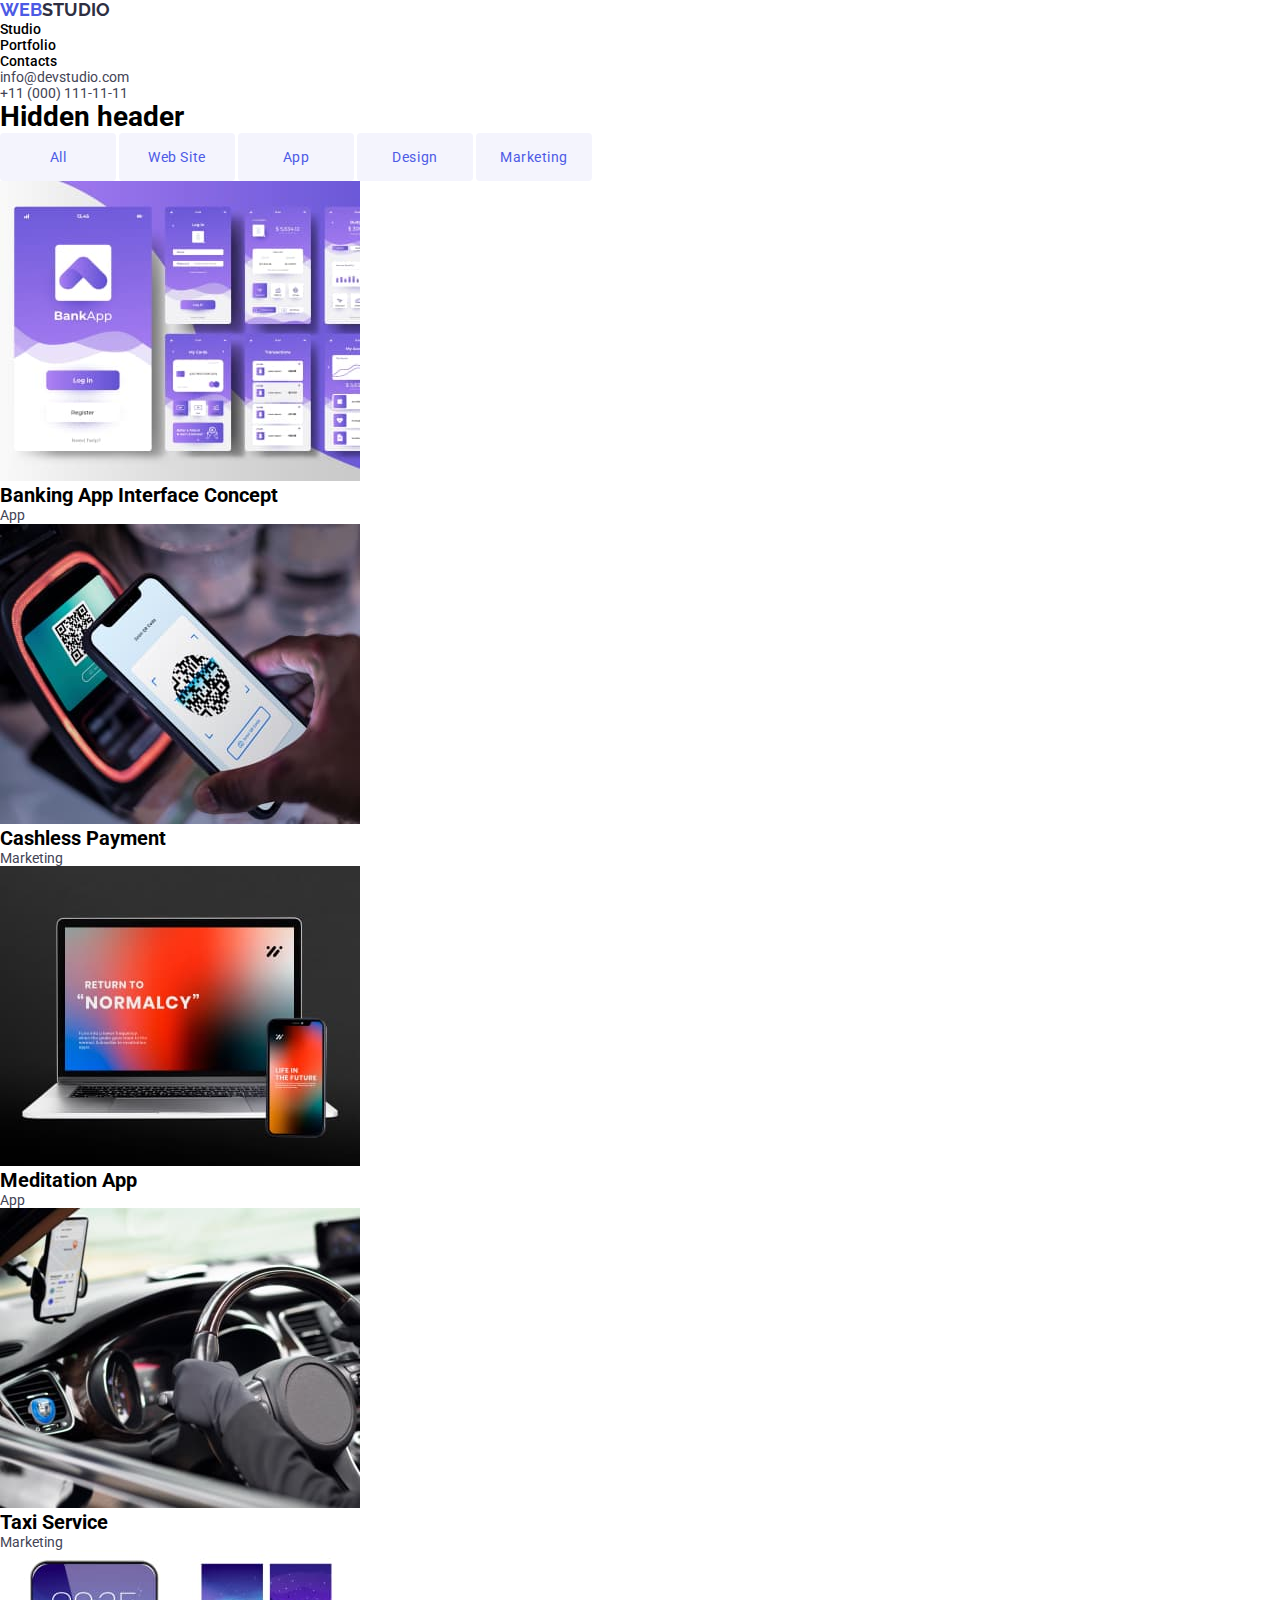
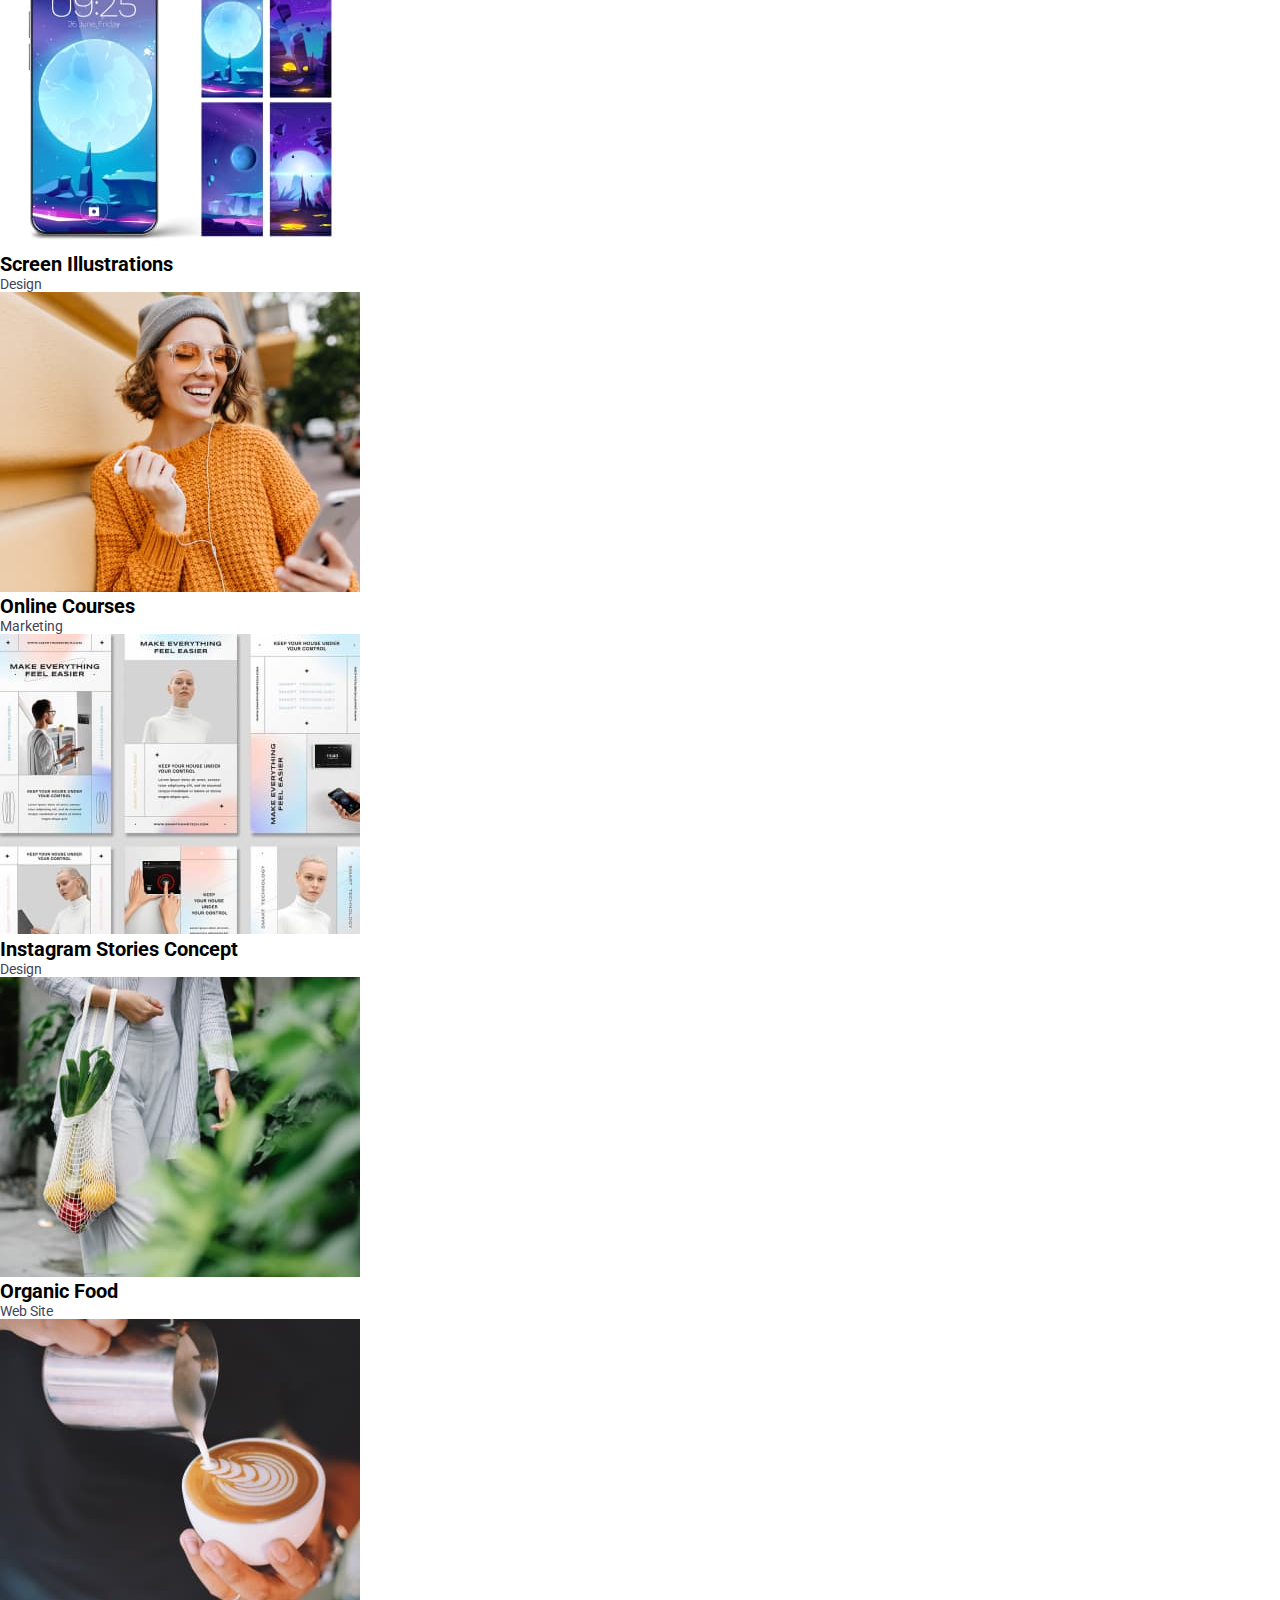
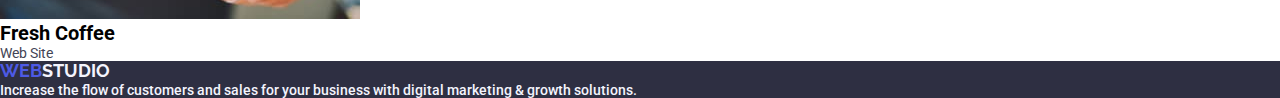
==== portfolio.html @ e1ffbc06 "check" ====
<!DOCTYPE html>
<html lang="en">
  <head>
    <meta charset="UTF-8" />
    <meta http-equiv="X-UA-Compatible" content="IE=edge" />
    <meta name="viewport" content="width=device-width, initial-scale=1.0" />
    <title>Document</title>
    <link
      rel="stylesheet"
      href="https://cdn.jsdelivr.net/npm/modern-normalize@1.1.0/modern-normalize.min.css"
    />
    <link rel="preconnect" href="https://fonts.googleapis.com" />
    <link rel="preconnect" href="https://fonts.gstatic.com" crossorigin />
    <link
      href="https://fonts.googleapis.com/css2?family=Raleway:wght@800&family=Roboto:wght@400;500;700;900&display=swap"
      rel="stylesheet"
    />
    <link rel="stylesheet" href="./css/styles.css" />
  </head>

  <body>
    <!-- Header -->
    <header>
      <!-- Navigation -->
      <nav class="page-nav">
        <!-- Logo -->
        <a href="./index.html" class="logo">Web<span>Studio</span></a>
        <ul class="nav-list">
          <li class="nav-item">
            <a href="./index.html" class="nav_link">Studio</a>
          </li>
          <li class="nav-item">
            <a href="./portfolio.html" class="nav_link">Portfolio</a>
          </li>
          <li class="nav-item"><a href="#" class="nav_link">Contacts</a></li>
        </ul>
      </nav>
      <address class="page-address">
        <ul class="address-list">
          <li class="address_item">
            <a href="mailto:info@devstudio.com" class="address_link"
              >info@devstudio.com</a
            >
          </li>
          <li class="address_item">
            <a href="tel:+110001111111" class="address_link"
              >+11 (000) 111-11-11</a
            >
          </li>
        </ul>
      </address>
    </header>
    <!-- Main -->
    <main>
      <!-- Main Section -->
      <section>
        <h1>Hidden header</h1>
        <button type="button" class="filter-button">All</button>
        <button type="button" class="filter-button">Web Site</button>
        <button type="button" class="filter-button">App</button>
        <button type="button" class="filter-button">Design</button>
        <button type="button" class="filter-button">Marketing</button>

        <ul class="filter-list">
          <li class="list_item">
            <img
              src="./images/first_app.jpg"
              alt="our project"
              class="list_img"
              width="360"
              height="300"
            />
            <h3 class="list_header">Banking App Interface Concept</h3>
            <p class="list_text">App</p>
          </li>
          <li class="list_item">
            <img
              src="./images/first_marketing.jpg"
              alt="our project"
              class="list_img"
              width="360"
              height="300"
            />
            <h3 class="list_header">Cashless Payment</h3>
            <p class="list_text">Marketing</p>
          </li>
          <li class="list_item">
            <img
              src="./images/second_app.jpg"
              alt="our project"
              class="list_img"
              width="360"
              height="300"
            />
            <h3 class="list_header">Meditation App</h3>
            <p class="list_text">App</p>
          </li>
          <li class="list_item">
            <img
              src="./images/second_marketing.jpg"
              alt="our project"
              class="list_img"
              width="360"
              height="300"
            />
            <h3 class="list_header">Taxi Service</h3>
            <p class="list_text">Marketing</p>
          </li>
          <li class="list_item">
            <img
              src="./images/first_design.jpg"
              alt="our project"
              class="list_img"
              width="360"
              height="300"
            />
            <h3 class="list_header">Screen Illustrations</h3>
            <p class="list_text">Design</p>
          </li>
          <li class="list_item">
            <img
              src="./images/trird_marketing.jpg"
              alt="our project"
              class="list_img"
              width="360"
              height="300"
            />
            <h3 class="list_header">Online Courses</h3>
            <p class="list_text">Marketing</p>
          </li>
          <li class="list_item">
            <img
              src="./images/second_design.jpg"
              alt="our project"
              class="list_img"
              width="360"
              height="300"
            />
            <h3 class="list_header">Instagram Stories Concept</h3>
            <p class="list_text">Design</p>
          </li>
          <li class="list_item">
            <img
              src="./images/first_web-site.jpg"
              alt="our project"
              class="list_img"
              width="360"
              height="300"
            />
            <h3 class="list_header">Organic Food</h3>
            <p class="list_text">Web Site</p>
          </li>
          <li class="list_item">
            <img
              src="./images/second_website.jpg"
              alt="our project"
              class="list_img"
              width="360"
              height="300"
            />
            <h3 class="list_header">Fresh Coffee</h3>
            <p class="list_text">Web Site</p>
          </li>
        </ul>
      </section>
    </main>
    <footer class="footer">
      <!-- Logo -->
      <a href="./index.html" class="logo">Web<span>Studio</span></a>
      <p class="footer-text">
        Increase the flow of customers and sales for your business with digital
        marketing &AMP; growth solutions.
      </p>
    </footer>
  </body>
</html>
---- css/styles.css ----
:root {
  --whitebackground: #ffffff;
  --herobackground: #2e2f42;
  --footerbackground: #2e2f42;
  --primarycolor: #2e2f42;
  --textcolor: #434455;
  --textfooter: #f4f4fd;
  --whitetext: #ffffff;

  --logofont: "Raleway", sans-serif;
  --primaryfont: "Roboto", sans-serif;
}
body {
  font-family: var(--primaryfont);
  font-size: 14px;
  font-weight: 500;
  /* line-height: 20px; */
  letter-spacing: 2%;
  background-color: var(--whitebackground);
}
h1,
h2,
h3,
h4,
h5,
h6,
p {
  margin: 0;
}
button {
  cursor: pointer;
  padding: 0;
}
a {
  text-decoration: none;
}
ul,
li {
  list-style-type: none;
  margin: 0;
  padding: 0;
}
address {
  font-style: normal;
}
.logo {
  font-family: var(--logofont);
  font-weight: 700;
  font-size: 18px;
  letter-spacing: 3%;
  text-transform: uppercase;
  color: #4d5ae5;
}
.logo span {
  color: #2e2f42;
}
.nav_link {
  color: var(--primaryfont);
}
.nav_link:hover,
.nav_link:active,
.nav_link:focus {
  color: #404bbf;
}
.address_link {
  font-weight: 400;
  color: var(--textcolor);
}
.address_link:hover,
.address_link:active,
.address_link:focus {
  color: #404bbf;
}
.hero {
  background-color: var(--herobackground);
}
.hero-header {
  font-size: 56px;
  font-weight: 700;
  /* line-height: 60px; */
  color: #ffffff;
  text-align: center;
}
.hero-button {
  background-color: #4d5ae5;
  border: none;
  border-radius: 4px;
  width: 169px;
  height: 56px;
  color: var(--whitetext);

  text-align: center;
}
.hero-button:hover,
.hero-button:active,
.hero-button:focus {
  background-color: #404bbf;
}
.list_header {
  font-size: 20px;
  /* line-height: 24px; */
}
.list_text {
  font-weight: 400;
  color: var(--textcolor);
}
.section-header {
  font-size: 36px;
  font-weight: 700;
  text-align: center;
}
.third-section {
  background-color: #f4f4fd;
}
.footer {
  background-color: var(--footerbackground);
}
.footer-text {
  color: #f4f4fd;
}
.footer span {
  color: #f4f4fd;
}
.filter-button {
  background: linear-gradient(0deg, #f4f4fd, #f4f4fd),
    linear-gradient(0deg, #e7e9fc, #e7e9fc);
  border: none;
  border-radius: 4px;
  width: 116px;
  height: 48px;
  color: #4d5ae5;
  letter-spacing: 0.04em;
  text-align: center;
}
.filter-button:hover,
.filter-button:active,
.filter-button:focus {
  color: var(--textfooter);
  background: #404bbf;
}
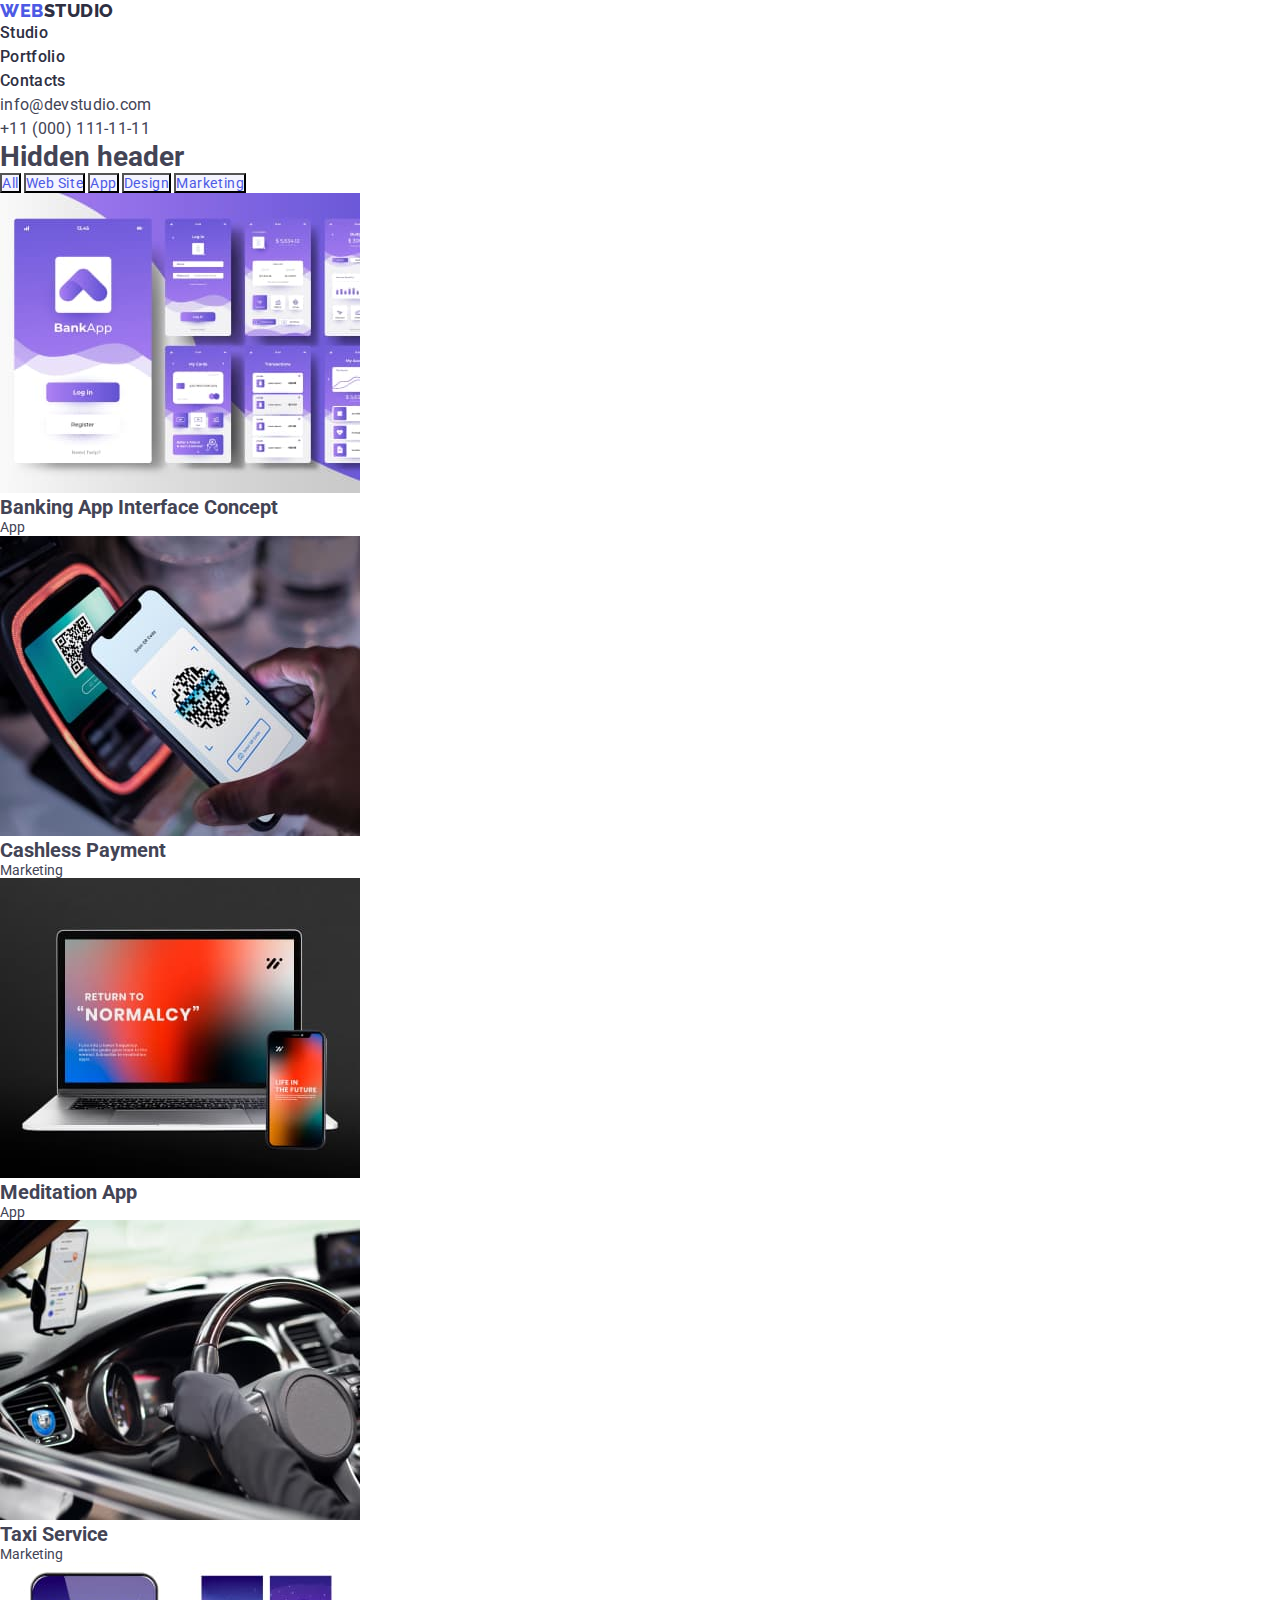
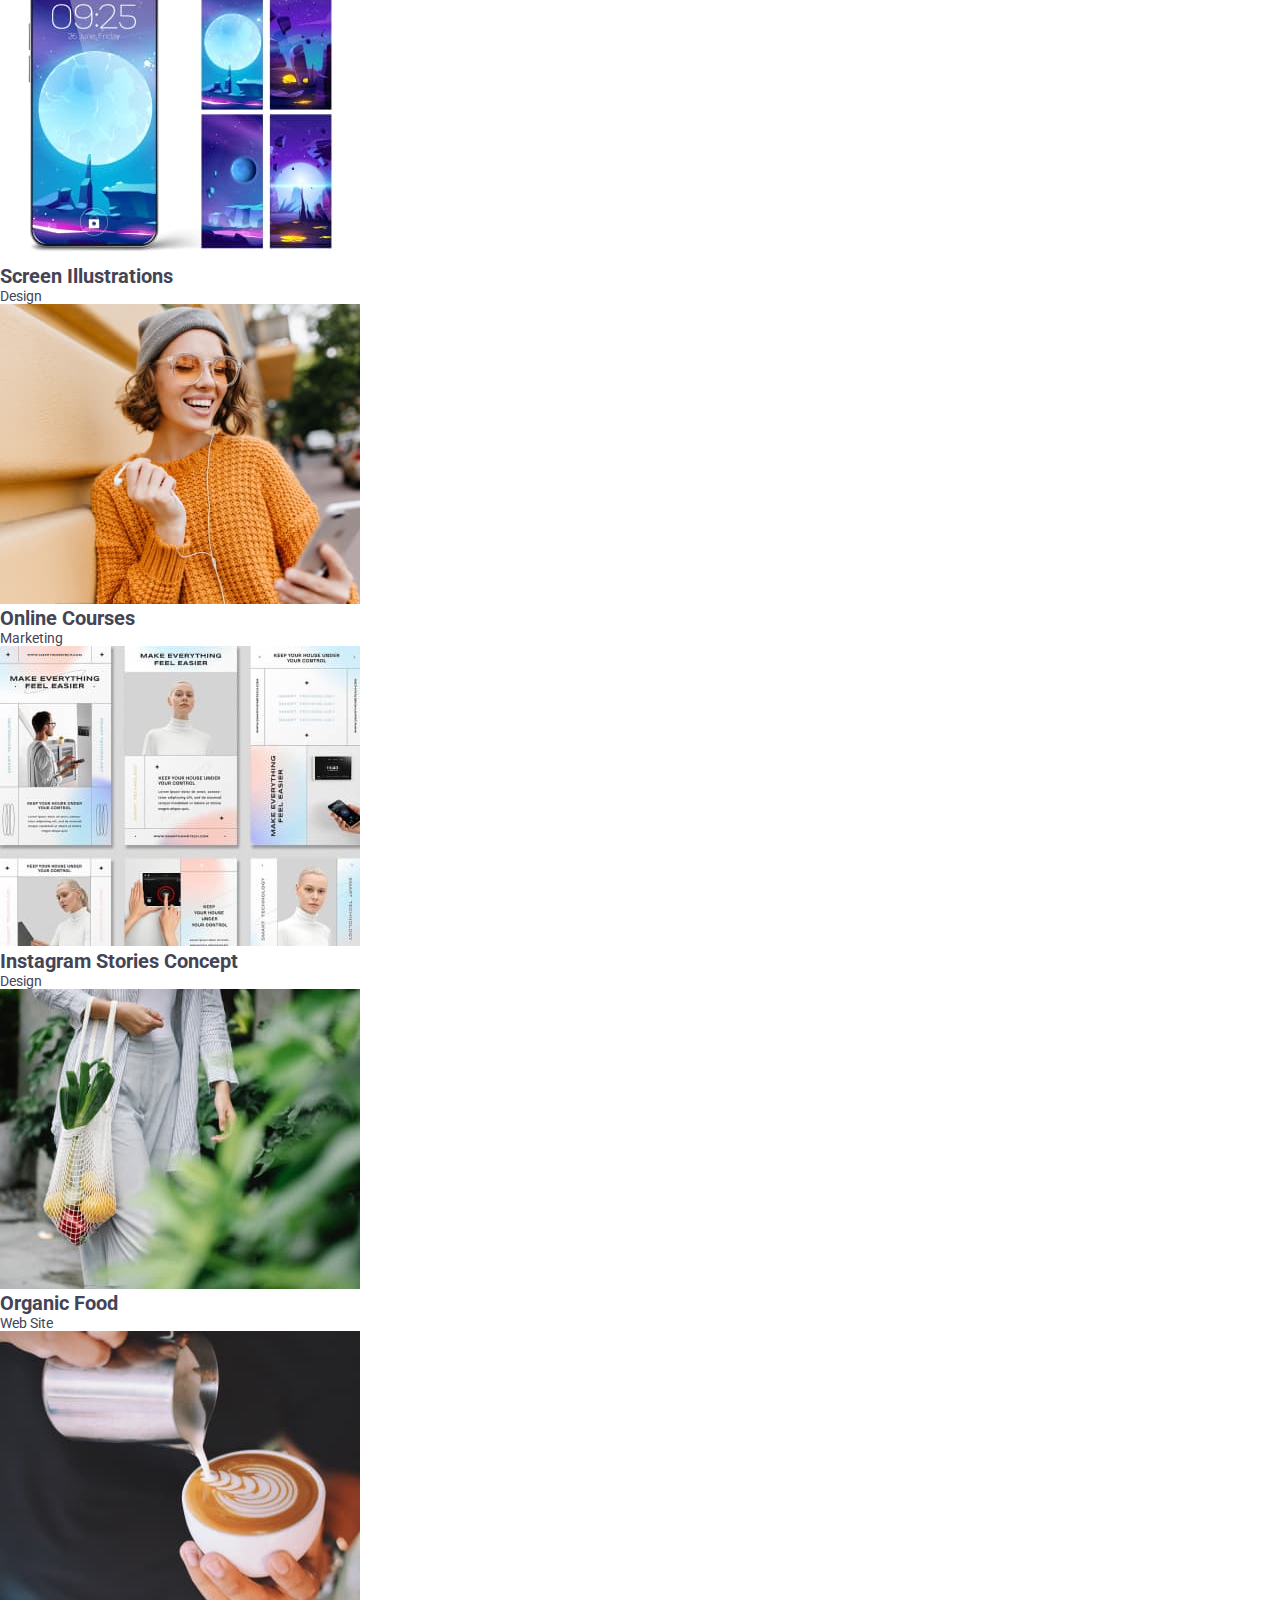
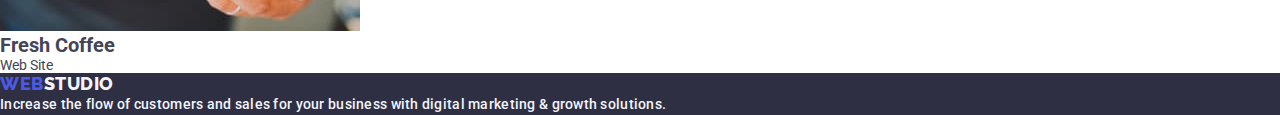
==== commit b126568e: "check" ====
--- a/portfolio.html
+++ b/portfolio.html
@@ -24,26 +24,30 @@
       <!-- Navigation -->
       <nav class="page-nav">
         <!-- Logo -->
-        <a href="./index.html" class="logo">Web<span>Studio</span></a>
-        <ul class="nav-list">
+        <a href="./index.html" class="link logo"
+          >Web<span class="logo_span">Studio</span></a
+        >
+        <ul class="nav-list list">
           <li class="nav-item">
-            <a href="./index.html" class="nav_link">Studio</a>
+            <a href="./index.html" class="nav_link link">Studio</a>
           </li>
           <li class="nav-item">
-            <a href="./portfolio.html" class="nav_link">Portfolio</a>
+            <a href="./portfolio.html" class="nav_link link">Portfolio</a>
           </li>
-          <li class="nav-item"><a href="#" class="nav_link">Contacts</a></li>
+          <li class="nav-item">
+            <a href="" class="nav_link link">Contacts</a>
+          </li>
         </ul>
       </nav>
       <address class="page-address">
-        <ul class="address-list">
+        <ul class="address-list list">
           <li class="address_item">
-            <a href="mailto:info@devstudio.com" class="address_link"
+            <a href="mailto:info@devstudio.com" class="address_link link"
               >info@devstudio.com</a
             >
           </li>
           <li class="address_item">
-            <a href="tel:+110001111111" class="address_link"
+            <a href="tel:+110001111111" class="address_link link"
               >+11 (000) 111-11-11</a
             >
           </li>
@@ -166,7 +170,9 @@
     </main>
     <footer class="footer">
       <!-- Logo -->
-      <a href="./index.html" class="logo">Web<span>Studio</span></a>
+      <a href="./index.html" class="logo link"
+        >Web<span class="logo_span">Studio</span></a
+      >
       <p class="footer-text">
         Increase the flow of customers and sales for your business with digital
         marketing &AMP; growth solutions.
--- a/css/styles.css
+++ b/css/styles.css
@@ -16,6 +16,7 @@
   font-weight: 500;
   /* line-height: 20px; */
   letter-spacing: 2%;
+  color: #434455;
   background-color: var(--whitebackground);
 }
 h1,
@@ -43,19 +44,31 @@
 address {
   font-style: normal;
 }
+.link {
+  text-decoration: none;
+}
+
 .logo {
   font-family: var(--logofont);
-  font-weight: 700;
+  font-weight: 800;
   font-size: 18px;
   letter-spacing: 3%;
+  line-height: 1.17;
+  letter-spacing: 0.03em;
   text-transform: uppercase;
   color: #4d5ae5;
 }
 .logo span {
   color: #2e2f42;
 }
+.list {
+  list-style: none;
+}
 .nav_link {
-  color: var(--primaryfont);
+  font-size: 16px;
+  color: #2e2f42;
+  letter-spacing: 0.02em;
+  line-height: 1.5;
 }
 .nav_link:hover,
 .nav_link:active,
@@ -65,6 +78,9 @@
 .address_link {
   font-weight: 400;
   color: var(--textcolor);
+  font-size: 16px;
+  line-height: 1.5;
+  letter-spacing: 0.02em;
 }
 .address_link:hover,
 .address_link:active,
@@ -83,10 +99,10 @@
 }
 .hero-button {
   background-color: #4d5ae5;
-  border: none;
-  border-radius: 4px;
-  width: 169px;
-  height: 56px;
+  /* border: none; */
+  /* border-radius: 4px; */
+  /* width: 169px;
+  height: 56px; */
   color: var(--whitetext);
 
   text-align: center;
@@ -117,6 +133,8 @@
 }
 .footer-text {
   color: #f4f4fd;
+  line-height: 1.5;
+  letter-spacing: 0.02em;
 }
 .footer span {
   color: #f4f4fd;
@@ -124,10 +142,10 @@
 .filter-button {
   background: linear-gradient(0deg, #f4f4fd, #f4f4fd),
     linear-gradient(0deg, #e7e9fc, #e7e9fc);
-  border: none;
-  border-radius: 4px;
-  width: 116px;
-  height: 48px;
+  /* border: none; */
+  /* border-radius: 4px; */
+  /* width: 116px;
+  height: 48px; */
   color: #4d5ae5;
   letter-spacing: 0.04em;
   text-align: center;
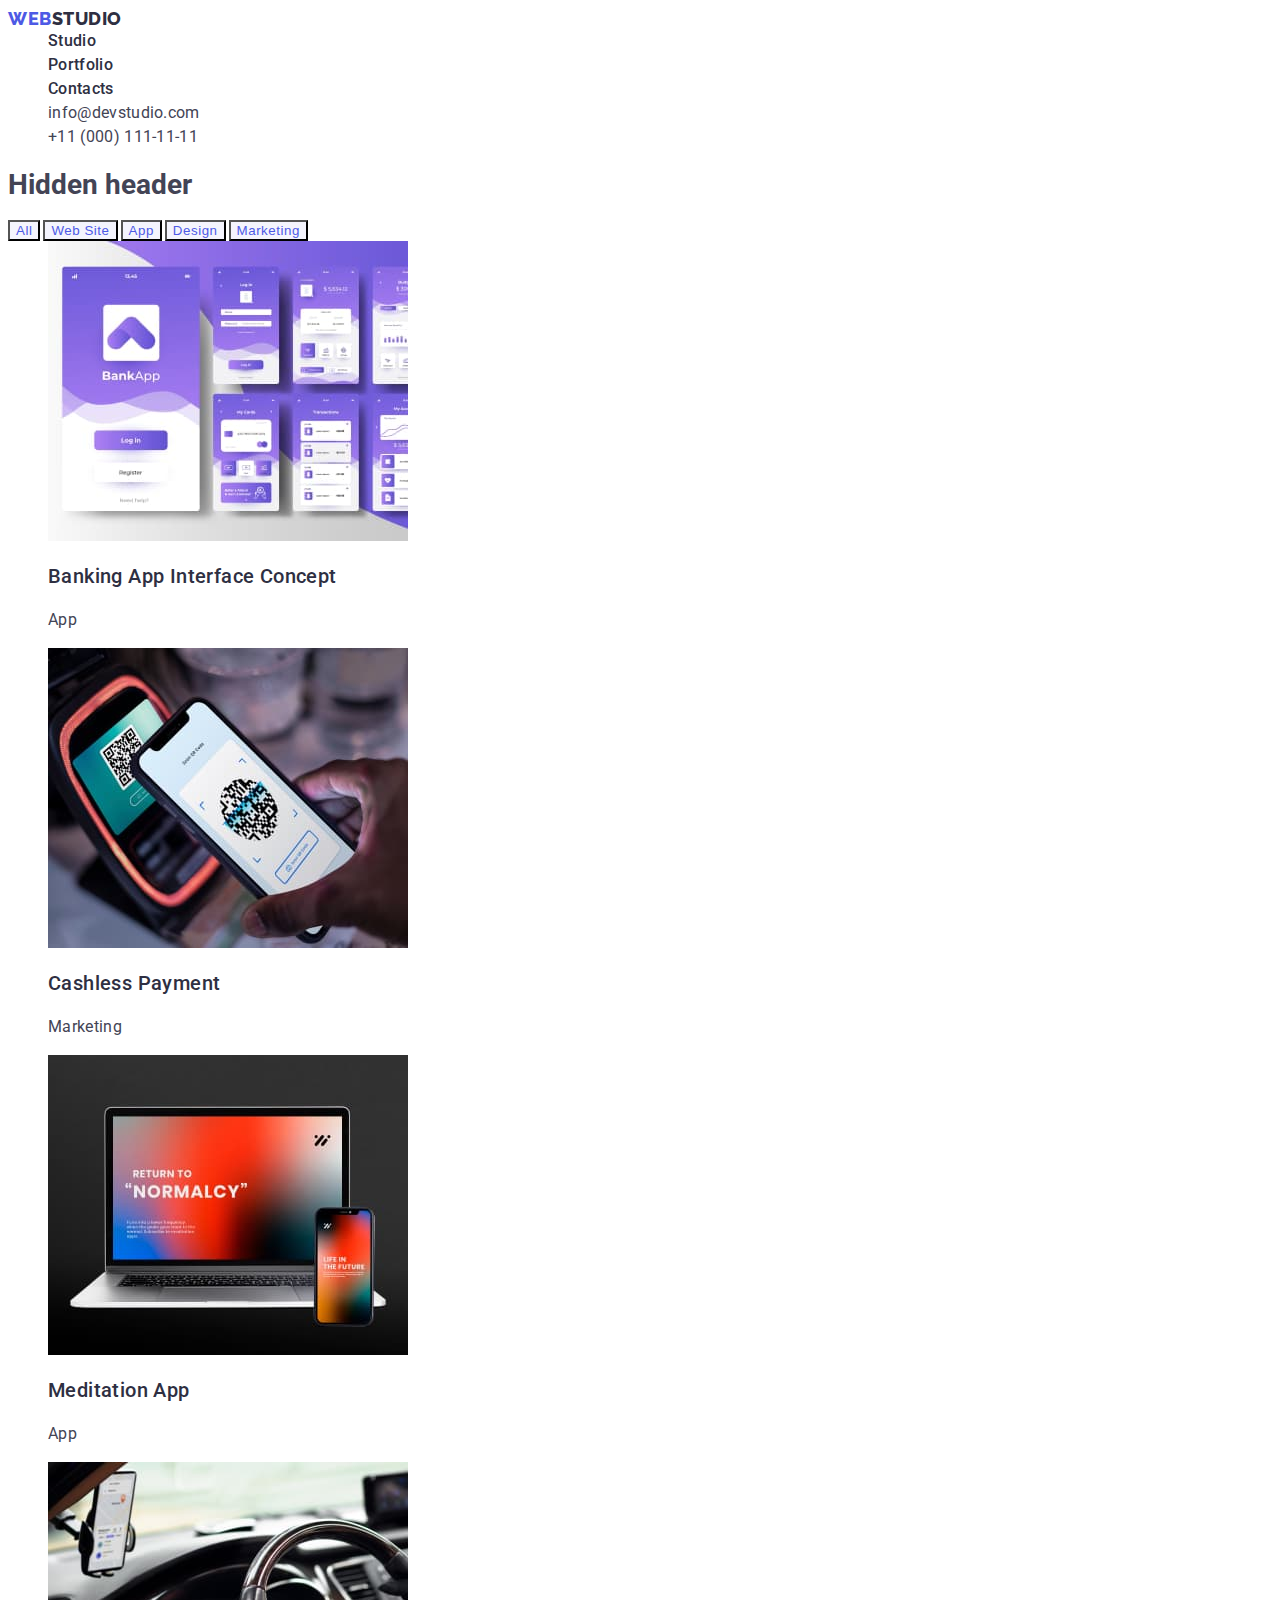
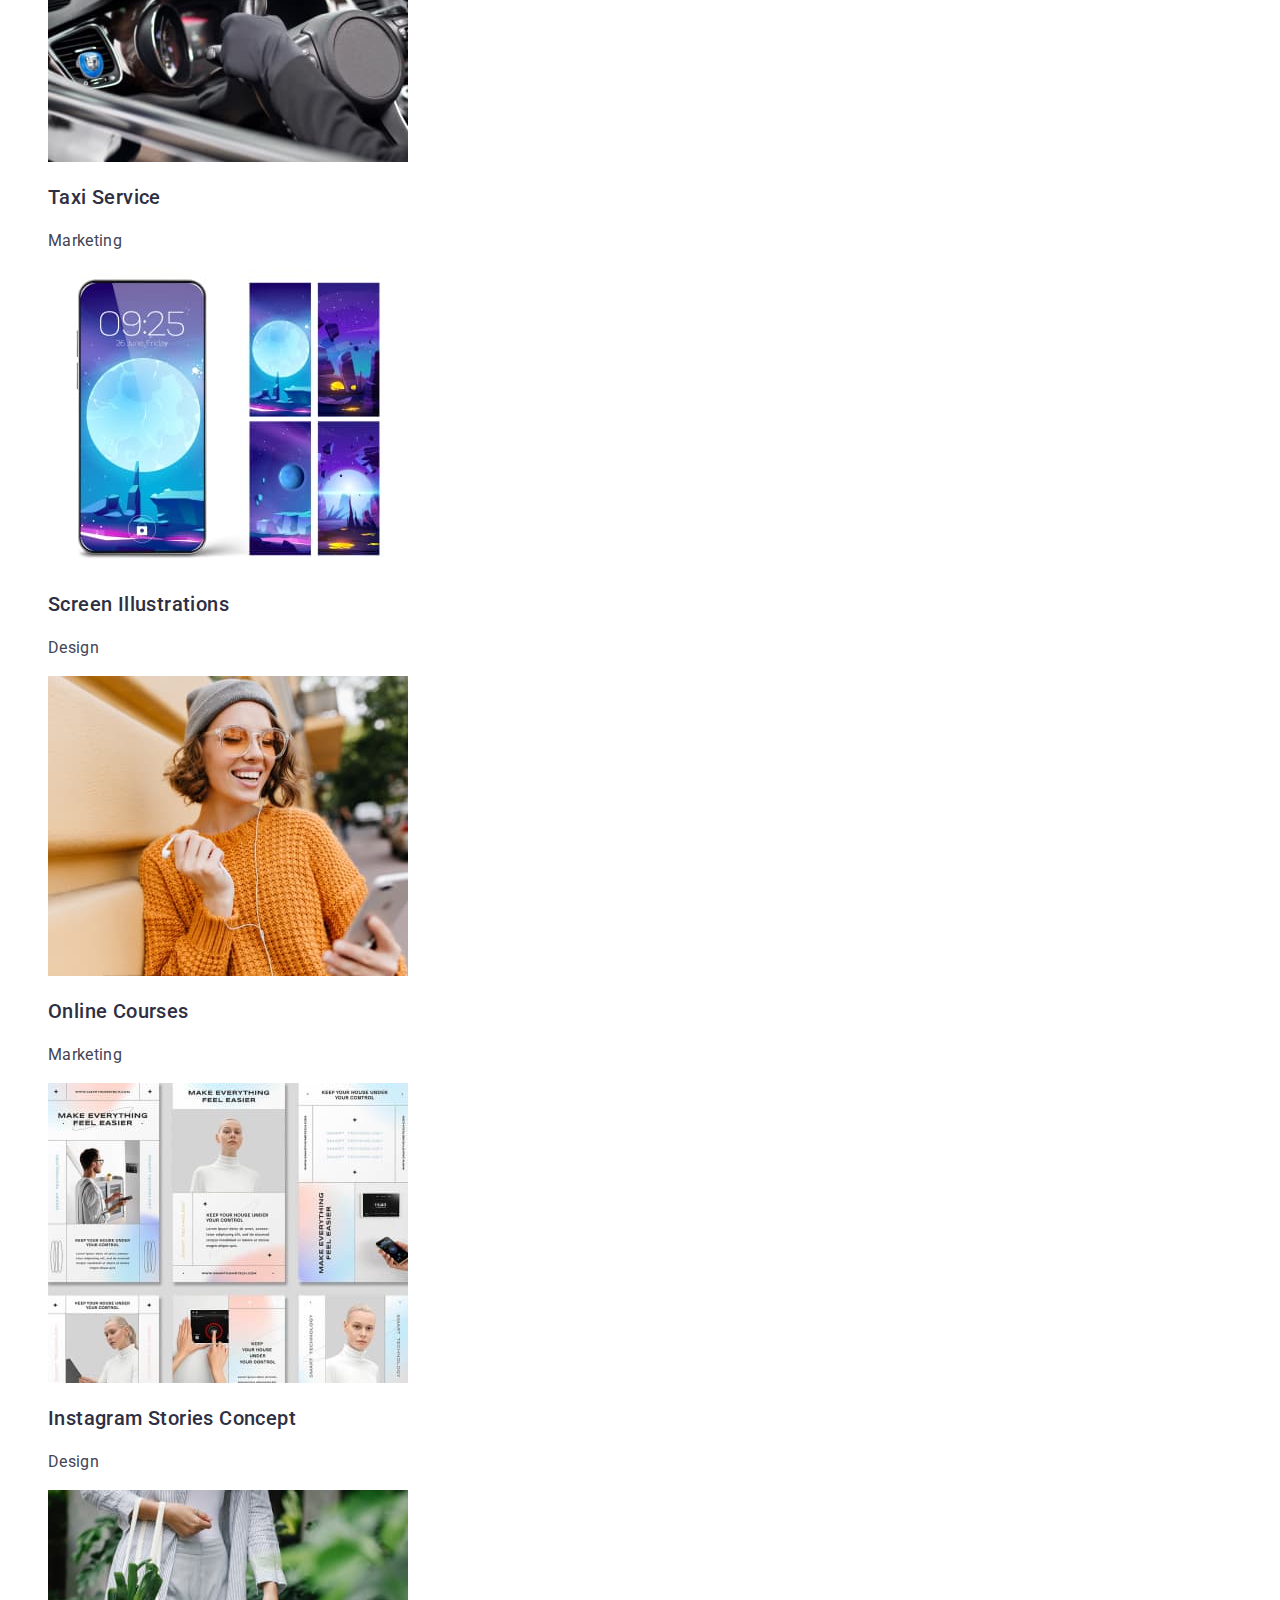
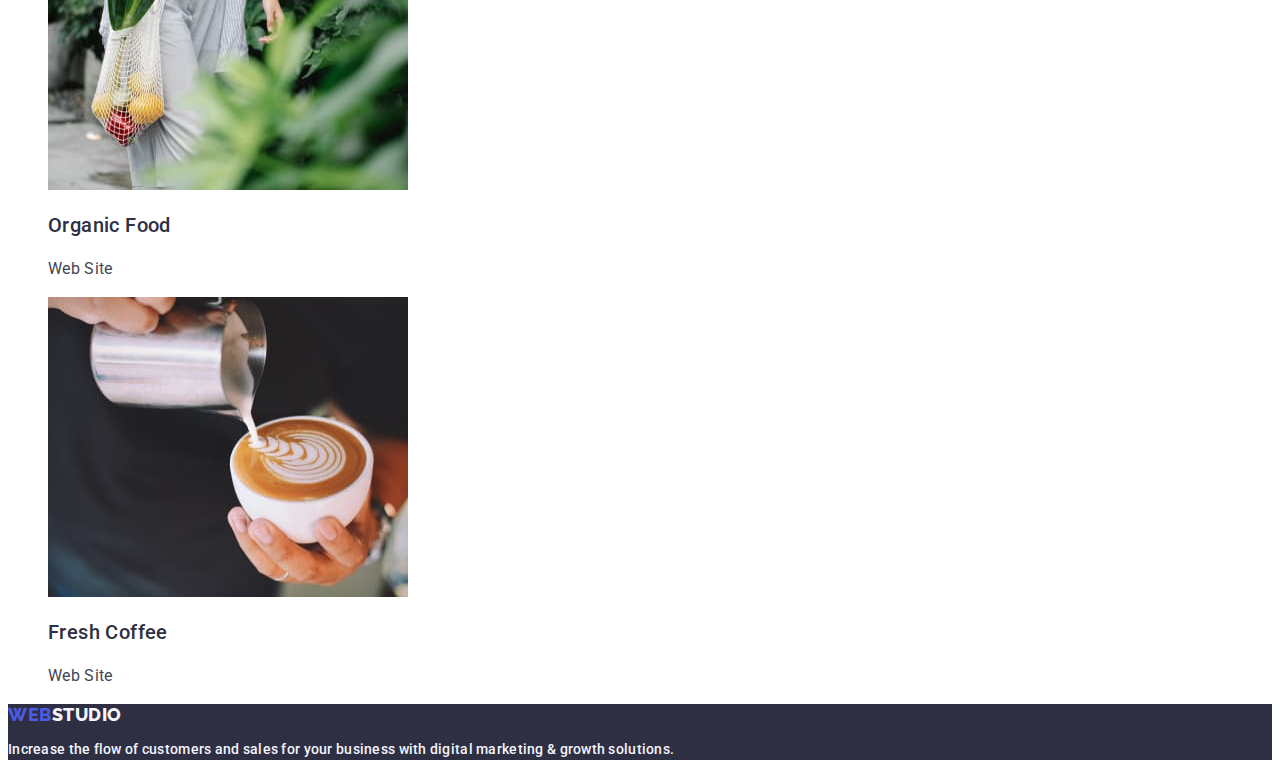
==== commit ae7aa015: "check" ====
--- a/portfolio.html
+++ b/portfolio.html
@@ -5,10 +5,10 @@
     <meta http-equiv="X-UA-Compatible" content="IE=edge" />
     <meta name="viewport" content="width=device-width, initial-scale=1.0" />
     <title>Document</title>
-    <link
+    <!-- <link
       rel="stylesheet"
       href="https://cdn.jsdelivr.net/npm/modern-normalize@1.1.0/modern-normalize.min.css"
-    />
+    /> -->
     <link rel="preconnect" href="https://fonts.googleapis.com" />
     <link rel="preconnect" href="https://fonts.gstatic.com" crossorigin />
     <link
--- a/css/styles.css
+++ b/css/styles.css
@@ -26,11 +26,11 @@
 h5,
 h6,
 p {
-  margin: 0;
+  /* margin: 0; */
 }
 button {
   cursor: pointer;
-  padding: 0;
+  /* padding: 0; */
 }
 a {
   text-decoration: none;
@@ -39,7 +39,7 @@
 li {
   list-style-type: none;
   margin: 0;
-  padding: 0;
+  /* padding: 0; */
 }
 address {
   font-style: normal;
@@ -93,8 +93,9 @@
 .hero-header {
   font-size: 56px;
   font-weight: 700;
-  /* line-height: 60px; */
+  letter-spacing: 0.02em;
   color: #ffffff;
+  line-height: 1.07;
   text-align: center;
 }
 .hero-button {
@@ -103,6 +104,10 @@
   /* border-radius: 4px; */
   /* width: 169px;
   height: 56px; */
+  font-weight: 500;
+  font-size: 16px;
+  line-height: 1.5;
+  letter-spacing: 0.04em;
   color: var(--whitetext);
 
   text-align: center;
@@ -114,19 +119,33 @@
 }
 .list_header {
   font-size: 20px;
+  font-weight: 500;
+  line-height: 1.2;
+  letter-spacing: 0.02em;
+  color: #2e2f42;
   /* line-height: 24px; */
 }
 .list_text {
   font-weight: 400;
+  font-size: 16px;
+  line-height: 1.5;
+  letter-spacing: 0.02em;
   color: var(--textcolor);
 }
 .section-header {
   font-size: 36px;
   font-weight: 700;
+  line-height: 1.11;
+  letter-spacing: 0.02em;
+  text-transform: capitalize;
+  color: #2e2f42;
   text-align: center;
 }
 .third-section {
   background-color: #f4f4fd;
+}
+.third-section .list_item {
+  background-color: #ffffff;
 }
 .footer {
   background-color: var(--footerbackground);
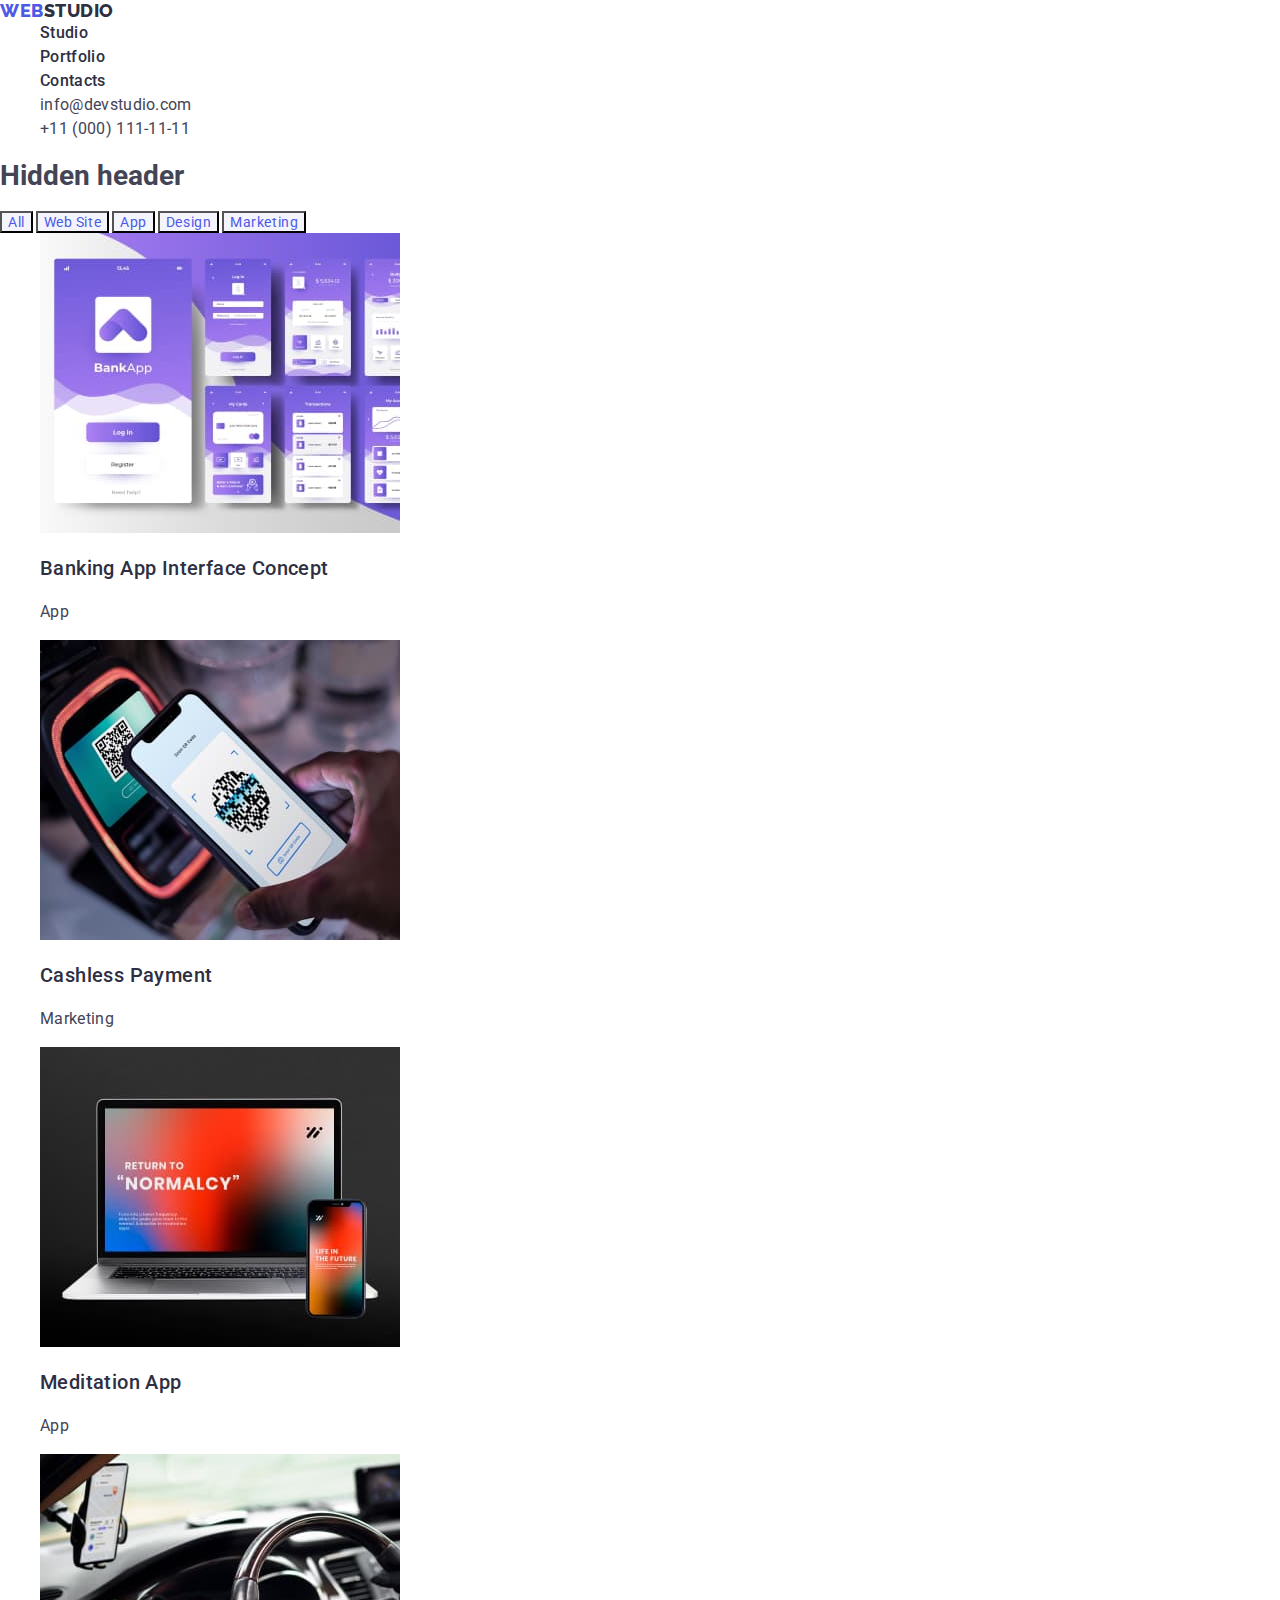
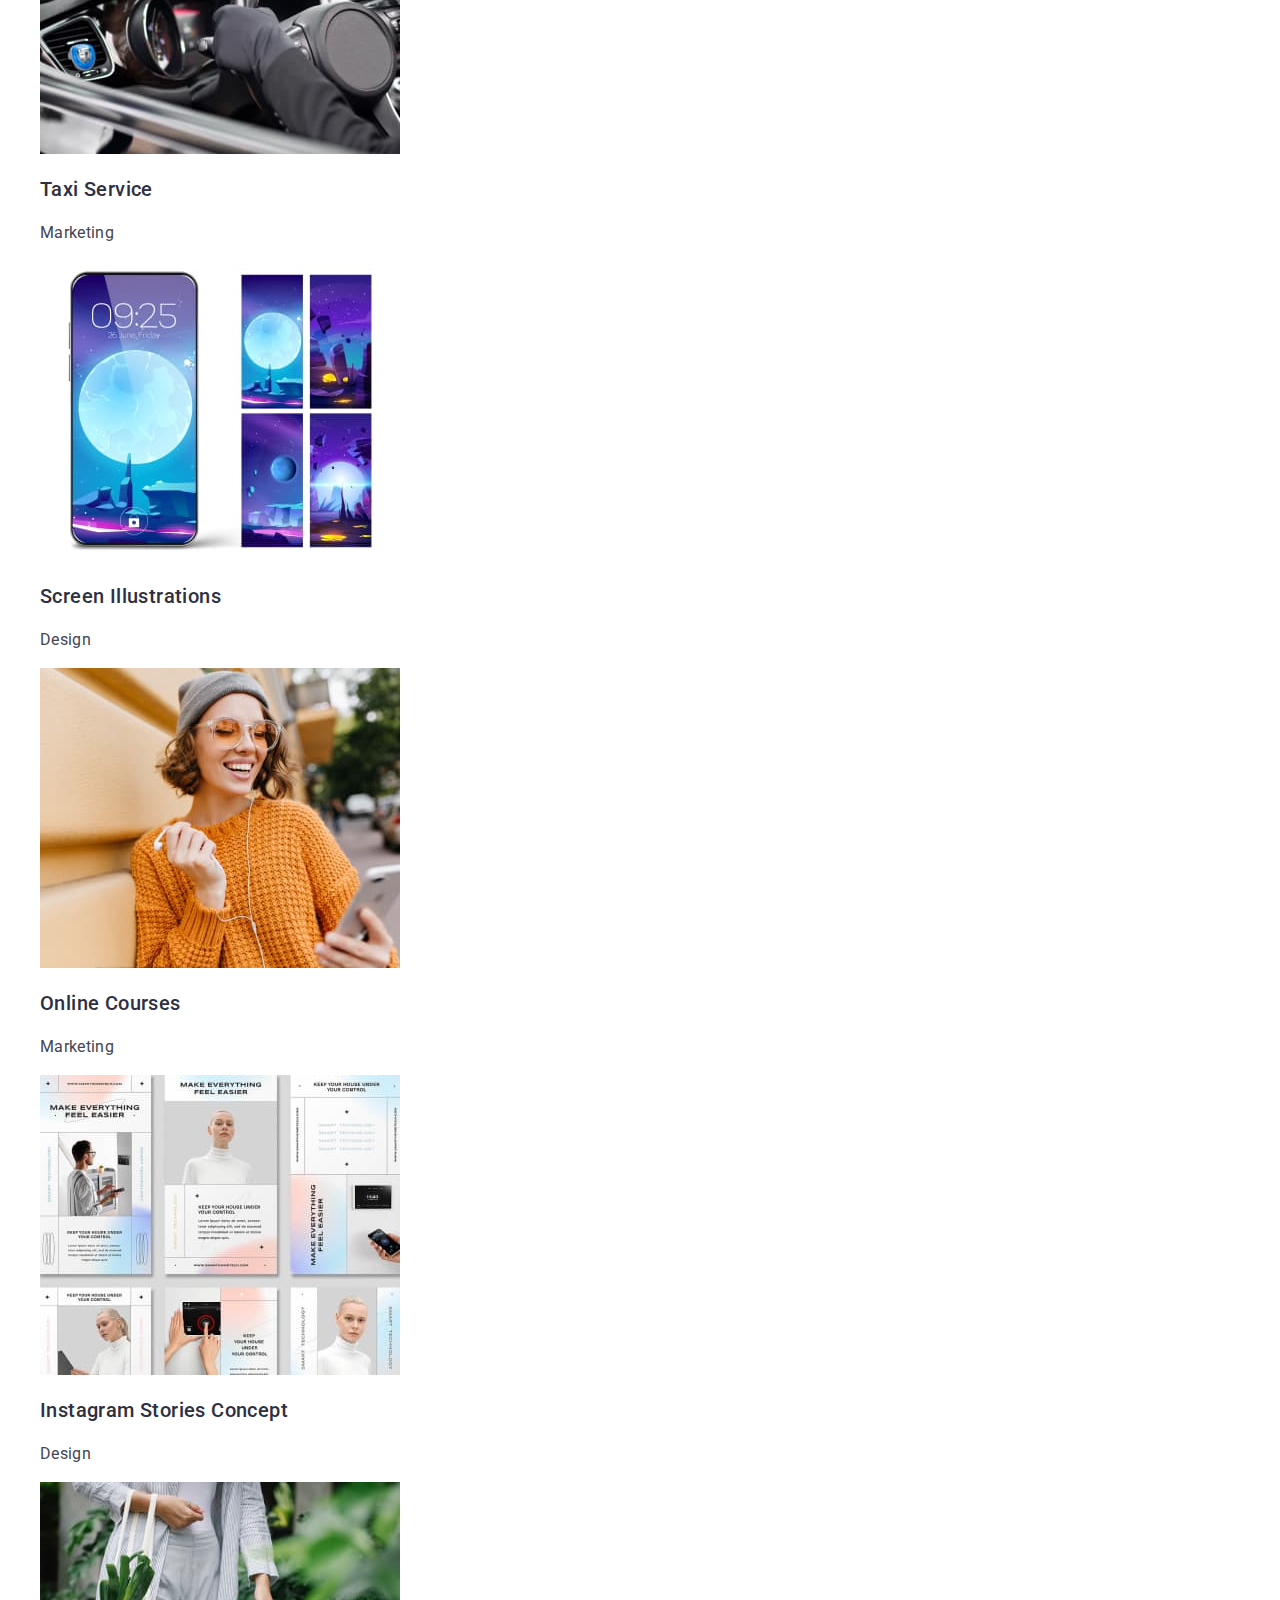
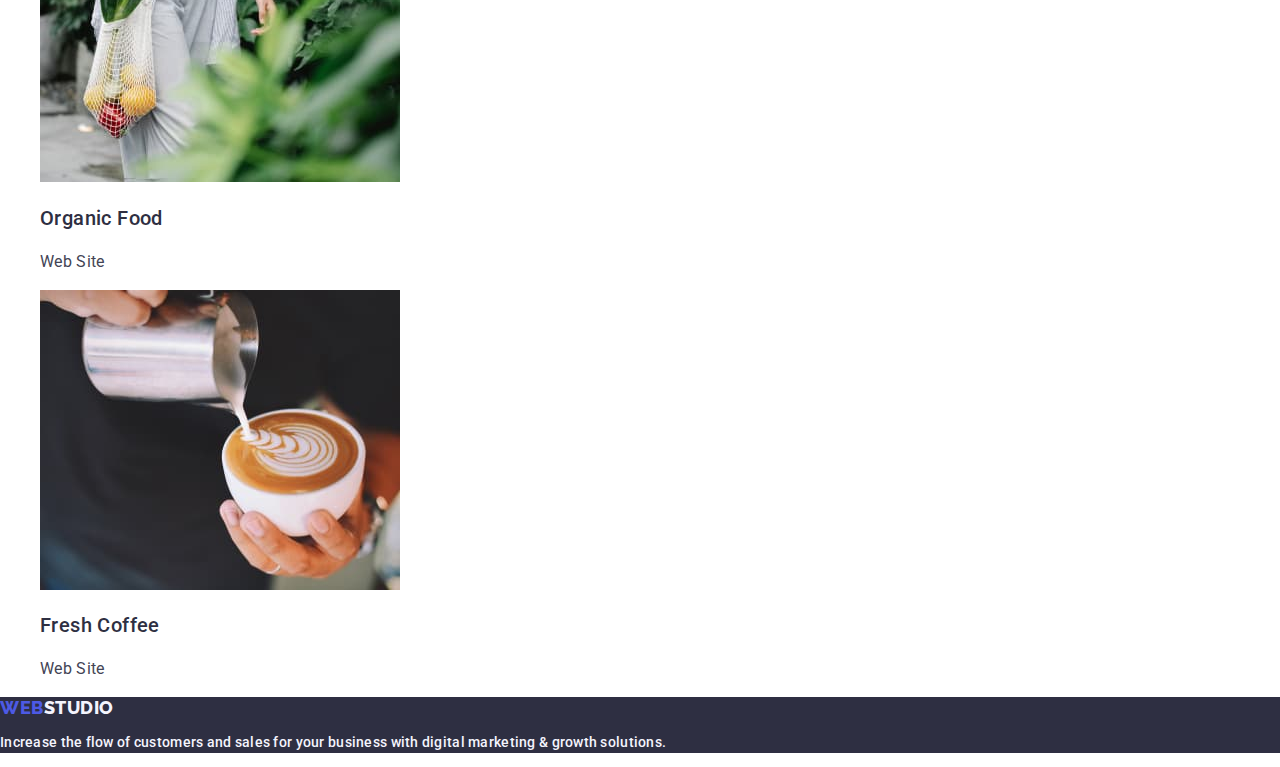
==== commit a832e5af: "check" ====
--- a/portfolio.html
+++ b/portfolio.html
@@ -5,10 +5,10 @@
     <meta http-equiv="X-UA-Compatible" content="IE=edge" />
     <meta name="viewport" content="width=device-width, initial-scale=1.0" />
     <title>Document</title>
-    <!-- <link
+    <link
       rel="stylesheet"
       href="https://cdn.jsdelivr.net/npm/modern-normalize@1.1.0/modern-normalize.min.css"
-    /> -->
+    />
     <link rel="preconnect" href="https://fonts.googleapis.com" />
     <link rel="preconnect" href="https://fonts.gstatic.com" crossorigin />
     <link
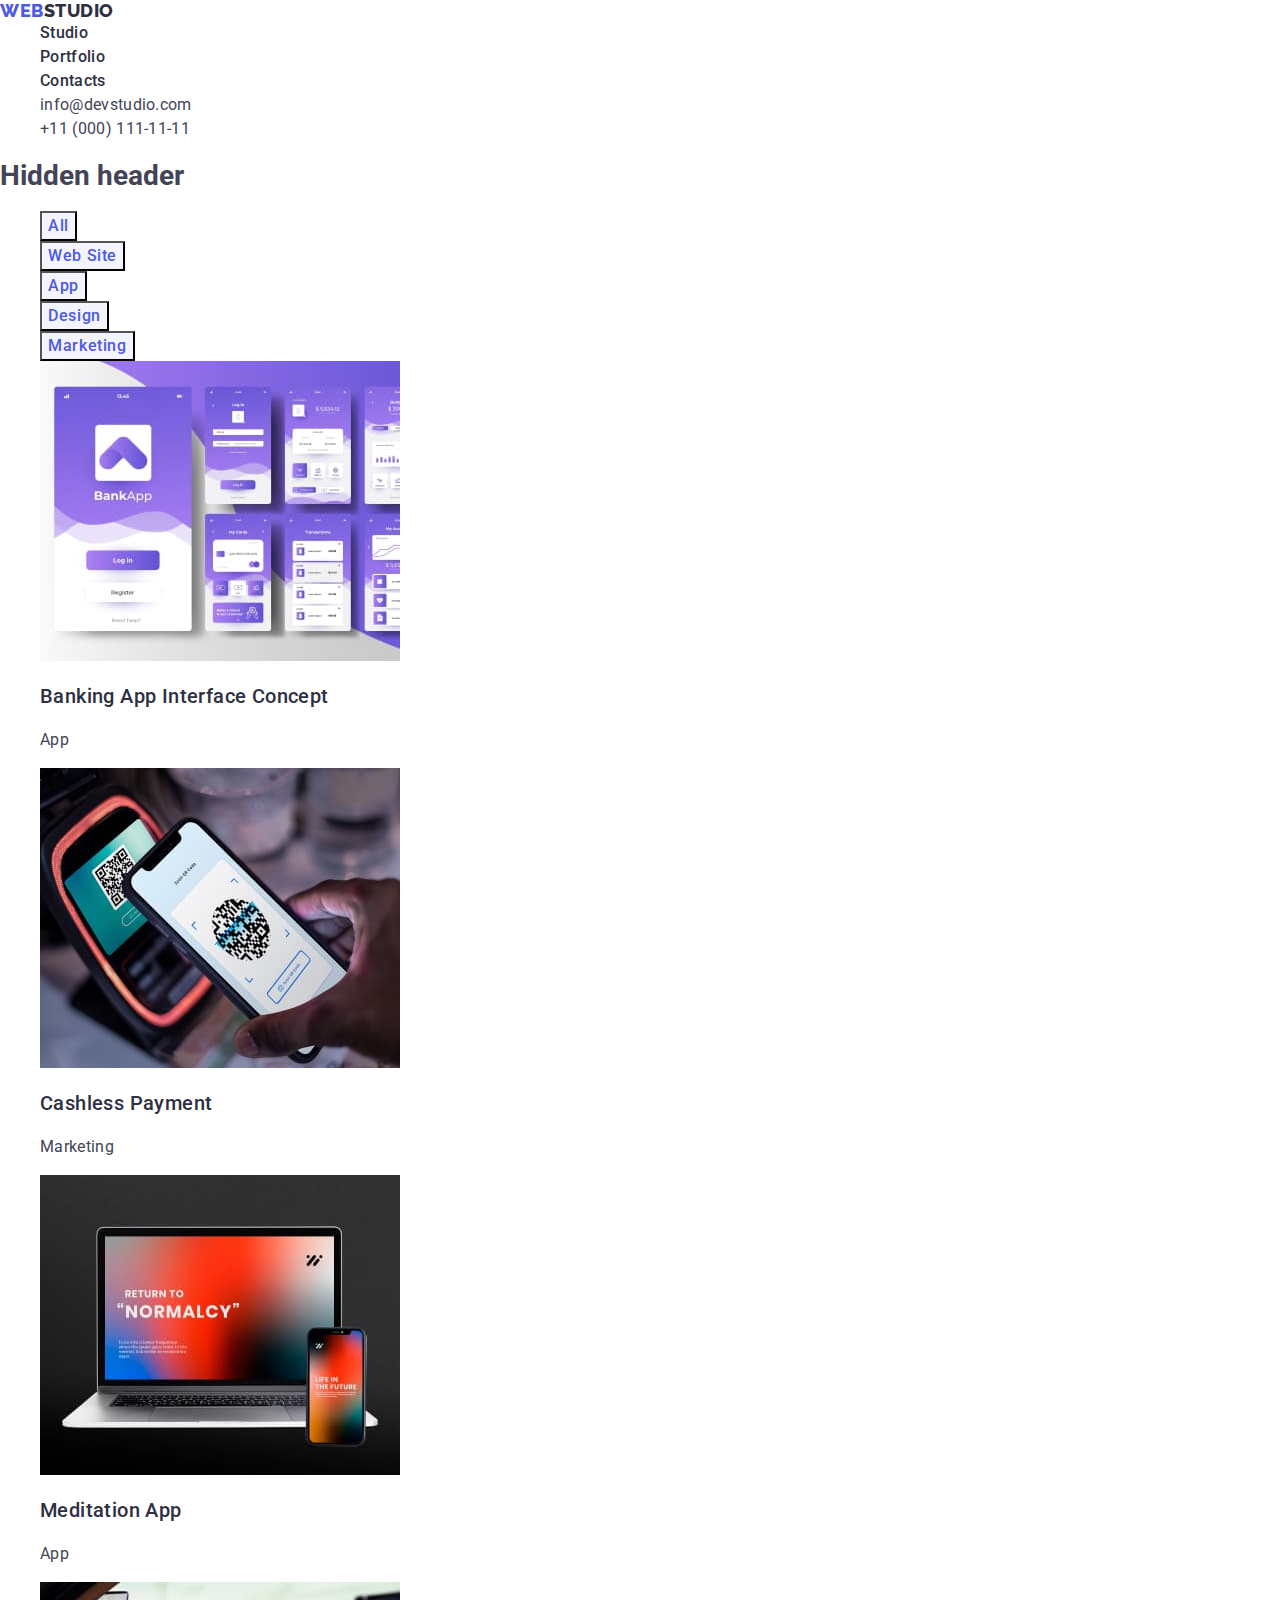
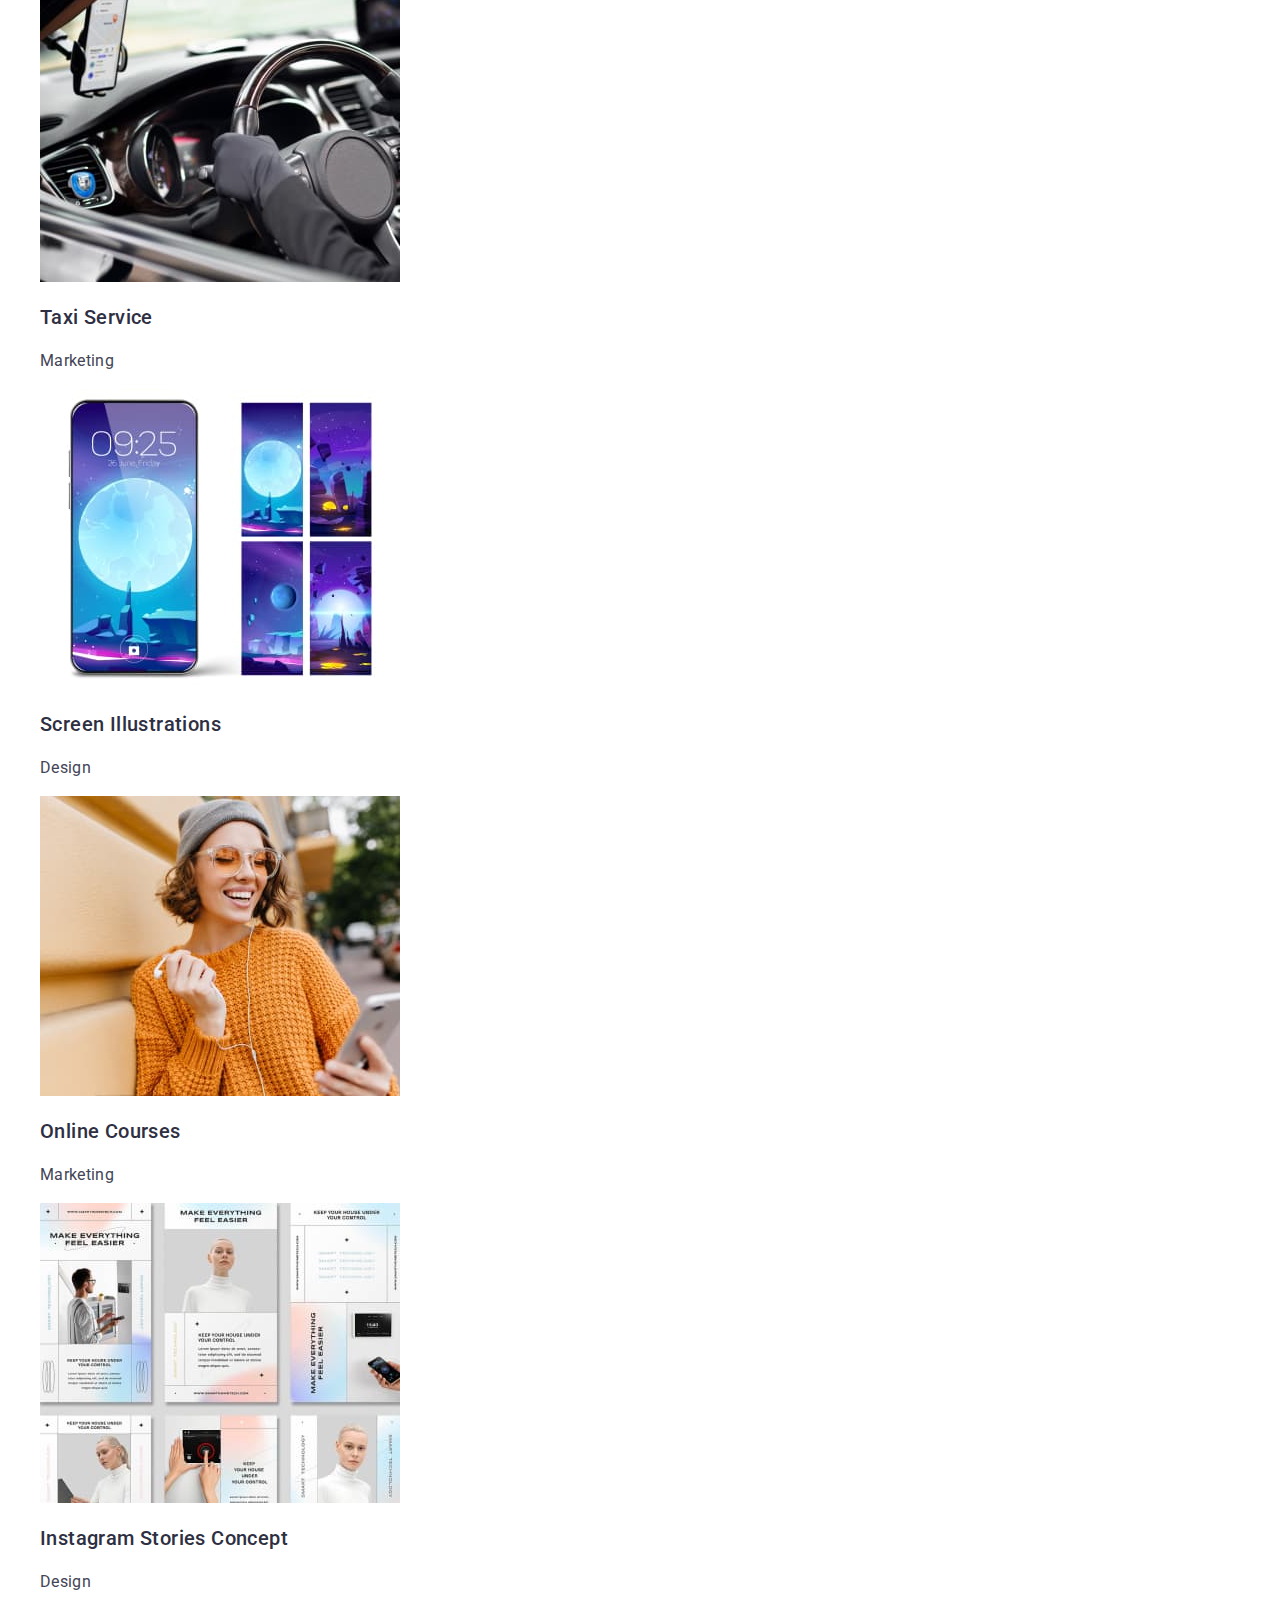
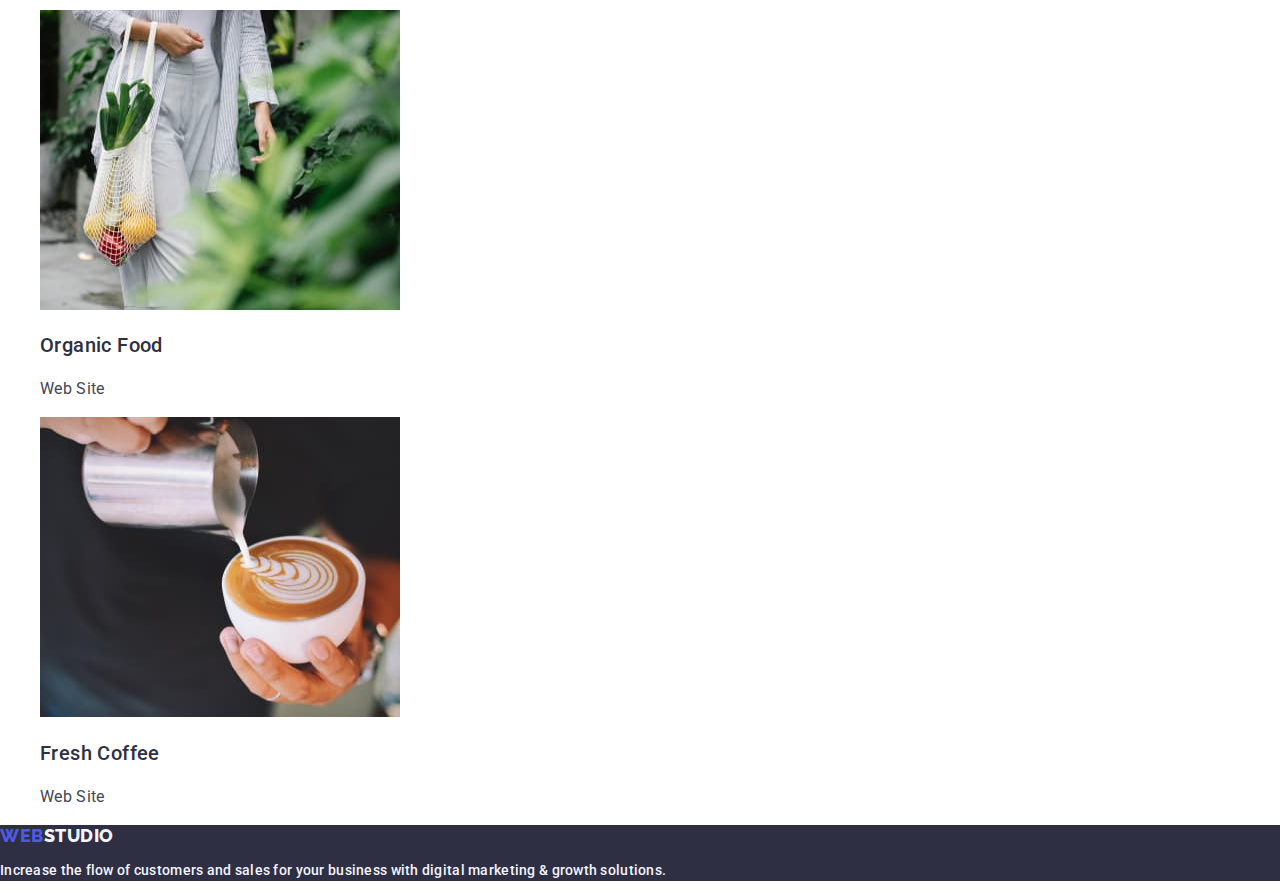
==== commit 58089bf1: "check" ====
--- a/portfolio.html
+++ b/portfolio.html
@@ -59,13 +59,18 @@
       <!-- Main Section -->
       <section>
         <h1>Hidden header</h1>
-        <button type="button" class="filter-button">All</button>
-        <button type="button" class="filter-button">Web Site</button>
-        <button type="button" class="filter-button">App</button>
-        <button type="button" class="filter-button">Design</button>
-        <button type="button" class="filter-button">Marketing</button>
+        <ul class="list">
+          <li><button type="button" class="filter-button">All</button></li>
+          <li><button type="button" class="filter-button">Web Site</button></li>
 
-        <ul class="filter-list">
+          <li><button type="button" class="filter-button">App</button></li>
+
+          <li><button type="button" class="filter-button">Design</button></li>
+          <li>
+            <button type="button" class="filter-button">Marketing</button>
+          </li>
+        </ul>
+        <ul class="filter-list list">
           <li class="list_item">
             <img
               src="./images/first_app.jpg"
--- a/css/styles.css
+++ b/css/styles.css
@@ -159,14 +159,17 @@
   color: #f4f4fd;
 }
 .filter-button {
-  background: linear-gradient(0deg, #f4f4fd, #f4f4fd),
-    linear-gradient(0deg, #e7e9fc, #e7e9fc);
+  background-color: #f4f4fd;
   /* border: none; */
   /* border-radius: 4px; */
   /* width: 116px;
   height: 48px; */
+  font-family: var(--primaryfont);
+  font-weight: 500;
+  font-size: 16px;
+  line-height: 1.5;
+  letter-spacing: 0.04em;
   color: #4d5ae5;
-  letter-spacing: 0.04em;
   text-align: center;
 }
 .filter-button:hover,
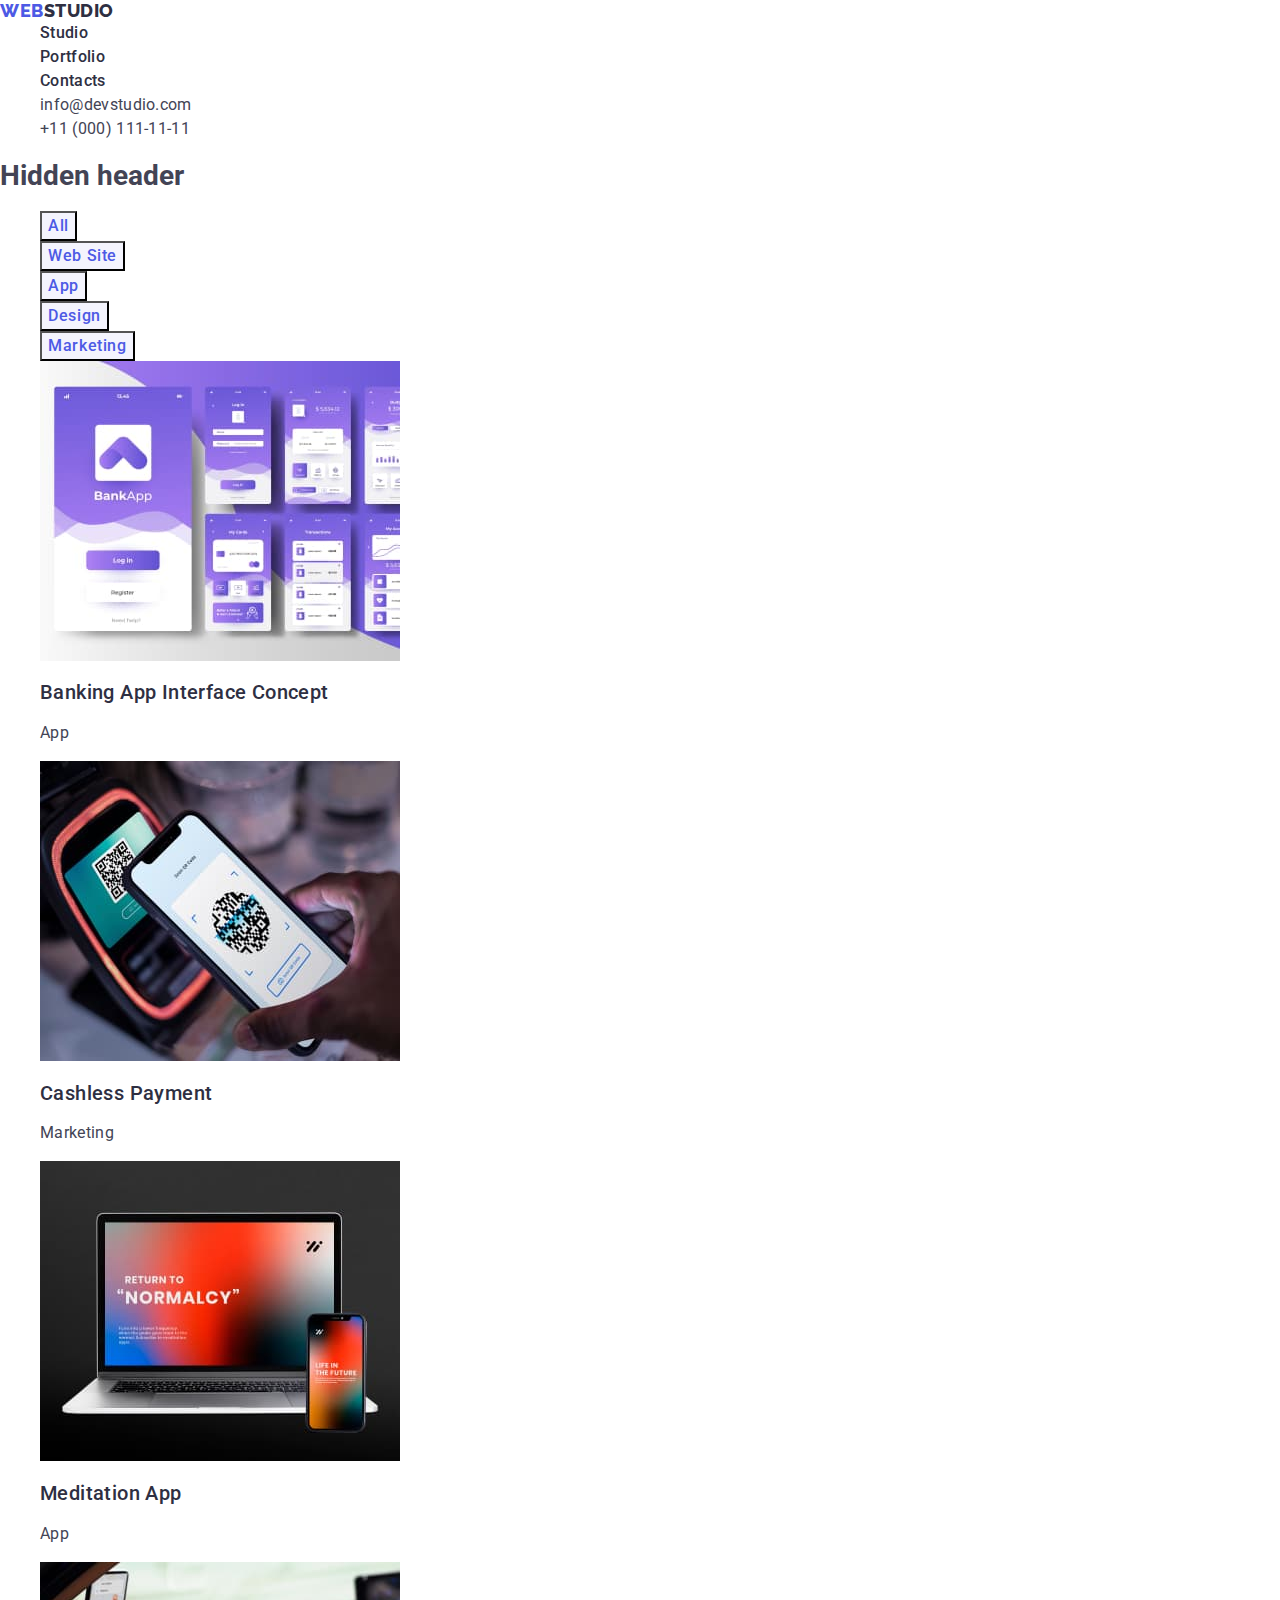
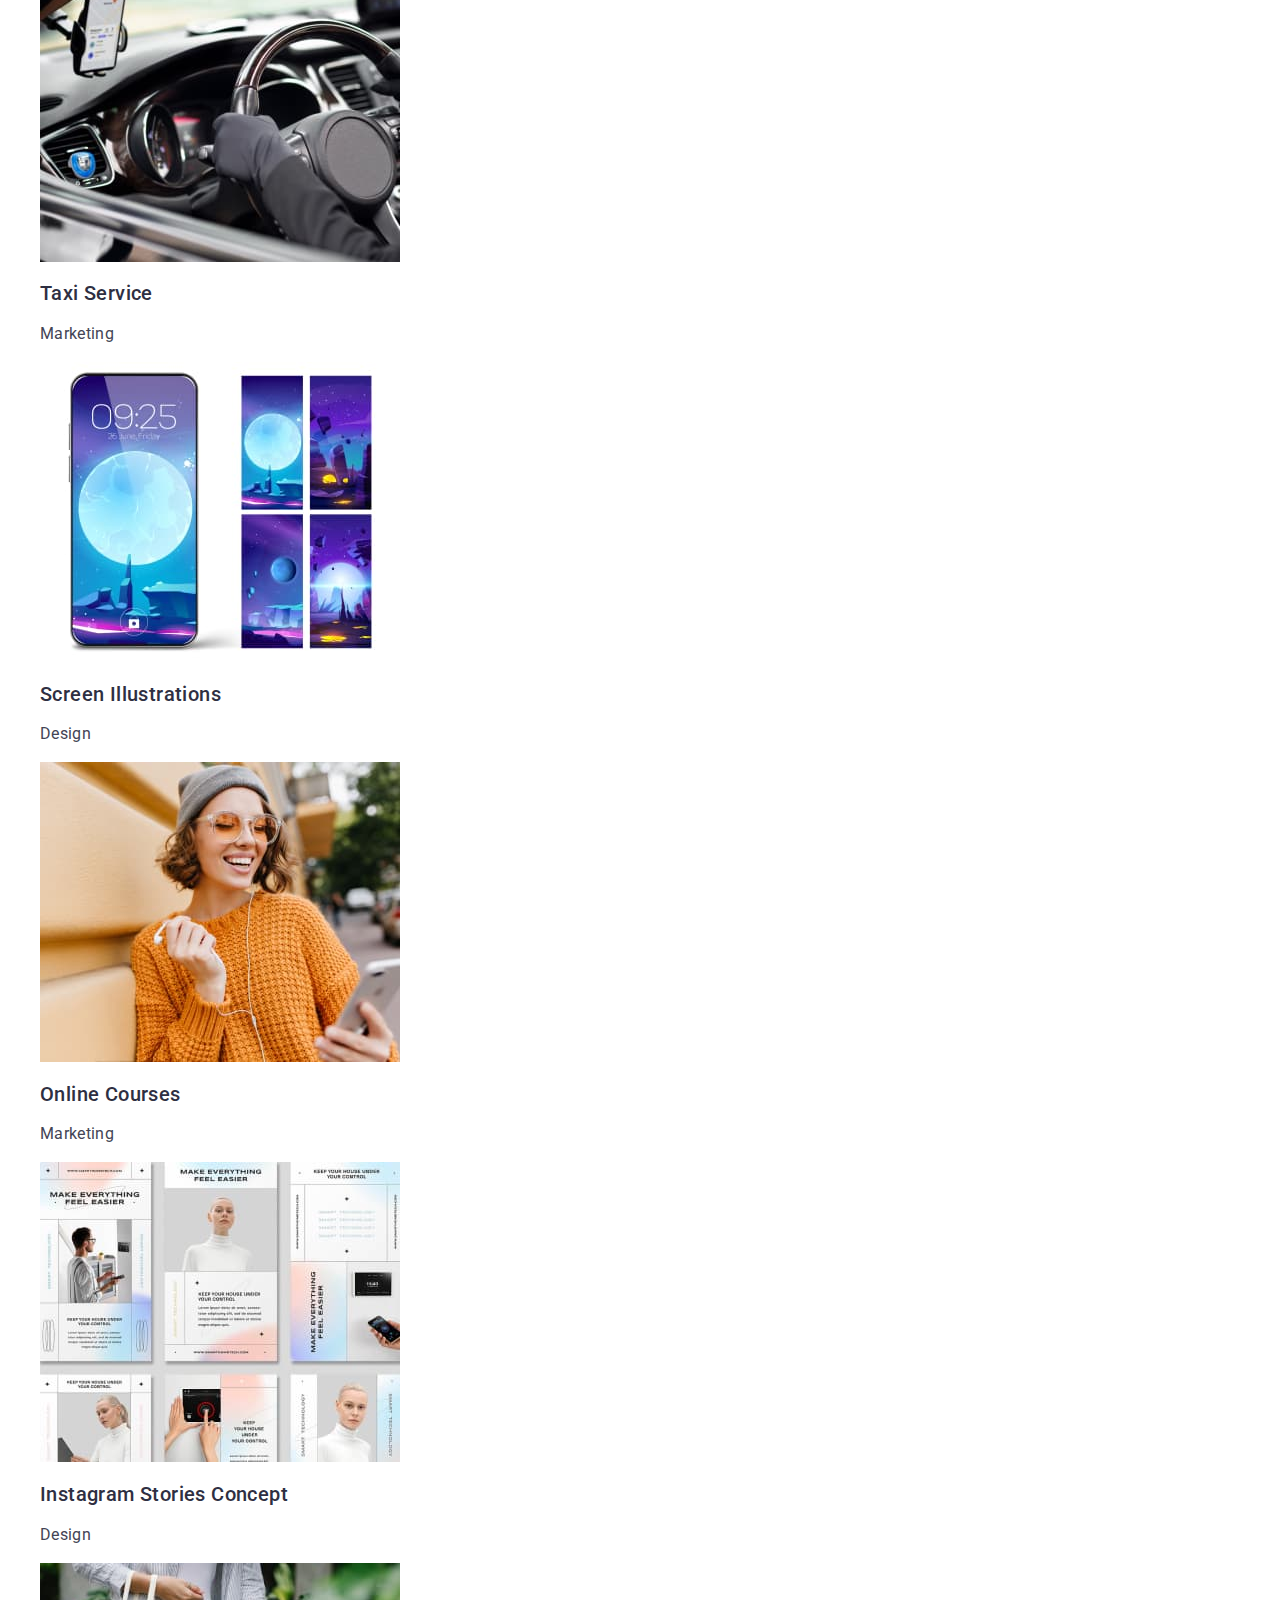
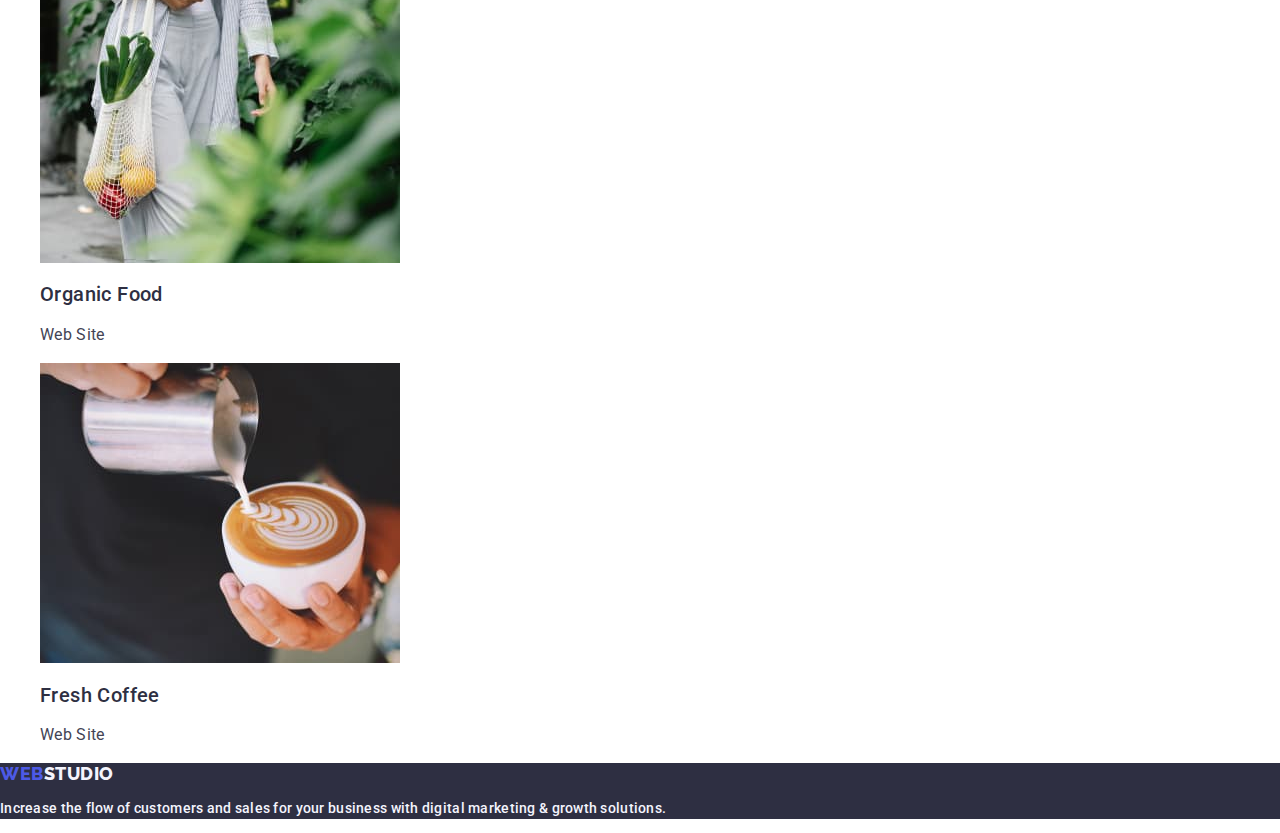
==== commit 9b8876fc: "check" ====
--- a/portfolio.html
+++ b/portfolio.html
@@ -72,103 +72,121 @@
         </ul>
         <ul class="filter-list list">
           <li class="list_item">
-            <img
-              src="./images/first_app.jpg"
-              alt="our project"
-              class="list_img"
-              width="360"
-              height="300"
-            />
-            <h3 class="list_header">Banking App Interface Concept</h3>
-            <p class="list_text">App</p>
-          </li>
-          <li class="list_item">
-            <img
-              src="./images/first_marketing.jpg"
-              alt="our project"
-              class="list_img"
-              width="360"
-              height="300"
-            />
-            <h3 class="list_header">Cashless Payment</h3>
-            <p class="list_text">Marketing</p>
-          </li>
-          <li class="list_item">
-            <img
-              src="./images/second_app.jpg"
-              alt="our project"
-              class="list_img"
-              width="360"
-              height="300"
-            />
-            <h3 class="list_header">Meditation App</h3>
-            <p class="list_text">App</p>
-          </li>
-          <li class="list_item">
-            <img
-              src="./images/second_marketing.jpg"
-              alt="our project"
-              class="list_img"
-              width="360"
-              height="300"
-            />
-            <h3 class="list_header">Taxi Service</h3>
-            <p class="list_text">Marketing</p>
-          </li>
-          <li class="list_item">
-            <img
-              src="./images/first_design.jpg"
-              alt="our project"
-              class="list_img"
-              width="360"
-              height="300"
-            />
-            <h3 class="list_header">Screen Illustrations</h3>
-            <p class="list_text">Design</p>
-          </li>
-          <li class="list_item">
-            <img
-              src="./images/trird_marketing.jpg"
-              alt="our project"
-              class="list_img"
-              width="360"
-              height="300"
-            />
-            <h3 class="list_header">Online Courses</h3>
-            <p class="list_text">Marketing</p>
-          </li>
-          <li class="list_item">
-            <img
-              src="./images/second_design.jpg"
-              alt="our project"
-              class="list_img"
-              width="360"
-              height="300"
-            />
-            <h3 class="list_header">Instagram Stories Concept</h3>
-            <p class="list_text">Design</p>
-          </li>
-          <li class="list_item">
-            <img
-              src="./images/first_web-site.jpg"
-              alt="our project"
-              class="list_img"
-              width="360"
-              height="300"
-            />
-            <h3 class="list_header">Organic Food</h3>
-            <p class="list_text">Web Site</p>
-          </li>
-          <li class="list_item">
-            <img
-              src="./images/second_website.jpg"
-              alt="our project"
-              class="list_img"
-              width="360"
-              height="300"
-            />
-            <h3 class="list_header">Fresh Coffee</h3>
-            <p class="list_text">Web Site</p>
+            <a class="link">
+              <img
+                src="./images/first_app.jpg"
+                alt="our project"
+                class="list_img"
+                width="360"
+                height="300"
+              />
+              <h2 class="list_header">Banking App Interface Concept</h2>
+              <p class="list_text">App</p>
+            </a>
+          </li>
+          <li class="list_item">
+            <a class="link">
+              <img
+                src="./images/first_marketing.jpg"
+                alt="our project"
+                class="list_img"
+                width="360"
+                height="300"
+              />
+              <h2 class="list_header">Cashless Payment</h2>
+              <p class="list_text">Marketing</p>
+            </a>
+          </li>
+          <li class="list_item">
+            <a class="link">
+              <img
+                src="./images/second_app.jpg"
+                alt="our project"
+                class="list_img"
+                width="360"
+                height="300"
+              />
+              <h2 class="list_header">Meditation App</h2>
+              <p class="list_text">App</p>
+            </a>
+          </li>
+          <li class="list_item">
+            <a class="link">
+              <img
+                src="./images/second_marketing.jpg"
+                alt="our project"
+                class="list_img"
+                width="360"
+                height="300"
+              />
+              <h2 class="list_header">Taxi Service</h2>
+              <p class="list_text">Marketing</p>
+            </a>
+          </li>
+          <li class="list_item">
+            <a class="link">
+              <img
+                src="./images/first_design.jpg"
+                alt="our project"
+                class="list_img"
+                width="360"
+                height="300"
+              />
+              <h2 class="list_header">Screen Illustrations</h2>
+              <p class="list_text">Design</p>
+            </a>
+          </li>
+          <li class="list_item">
+            <a class="link">
+              <img
+                src="./images/trird_marketing.jpg"
+                alt="our project"
+                class="list_img"
+                width="360"
+                height="300"
+              />
+              <h2 class="list_header">Online Courses</h2>
+              <p class="list_text">Marketing</p>
+            </a>
+          </li>
+          <li class="list_item">
+            <a class="link">
+              <img
+                src="./images/second_design.jpg"
+                alt="our project"
+                class="list_img"
+                width="360"
+                height="300"
+              />
+              <h2 class="list_header">Instagram Stories Concept</h2>
+              <p class="list_text">Design</p>
+            </a>
+          </li>
+          <li class="list_item">
+            <a class="link">
+              <img
+                src="./images/first_web-site.jpg"
+                alt="our project"
+                class="list_img"
+                width="360"
+                height="300"
+              />
+              <h2 class="list_header">Organic Food</h2>
+              <p class="list_text">Web Site</p>
+            </a>
+          </li>
+          <li class="list_item">
+            <a class="link">
+              <img
+                src="./images/second_website.jpg"
+                alt="our project"
+                class="list_img"
+                width="360"
+                height="300"
+              />
+              <h2 class="list_header">Fresh Coffee</h2>
+              <p class="list_text">Web Site</p>
+            </a>
           </li>
         </ul>
       </section>
--- a/css/styles.css
+++ b/css/styles.css
@@ -175,6 +175,6 @@
 .filter-button:hover,
 .filter-button:active,
 .filter-button:focus {
-  color: var(--textfooter);
+  color: #ffffff;
   background: #404bbf;
 }
